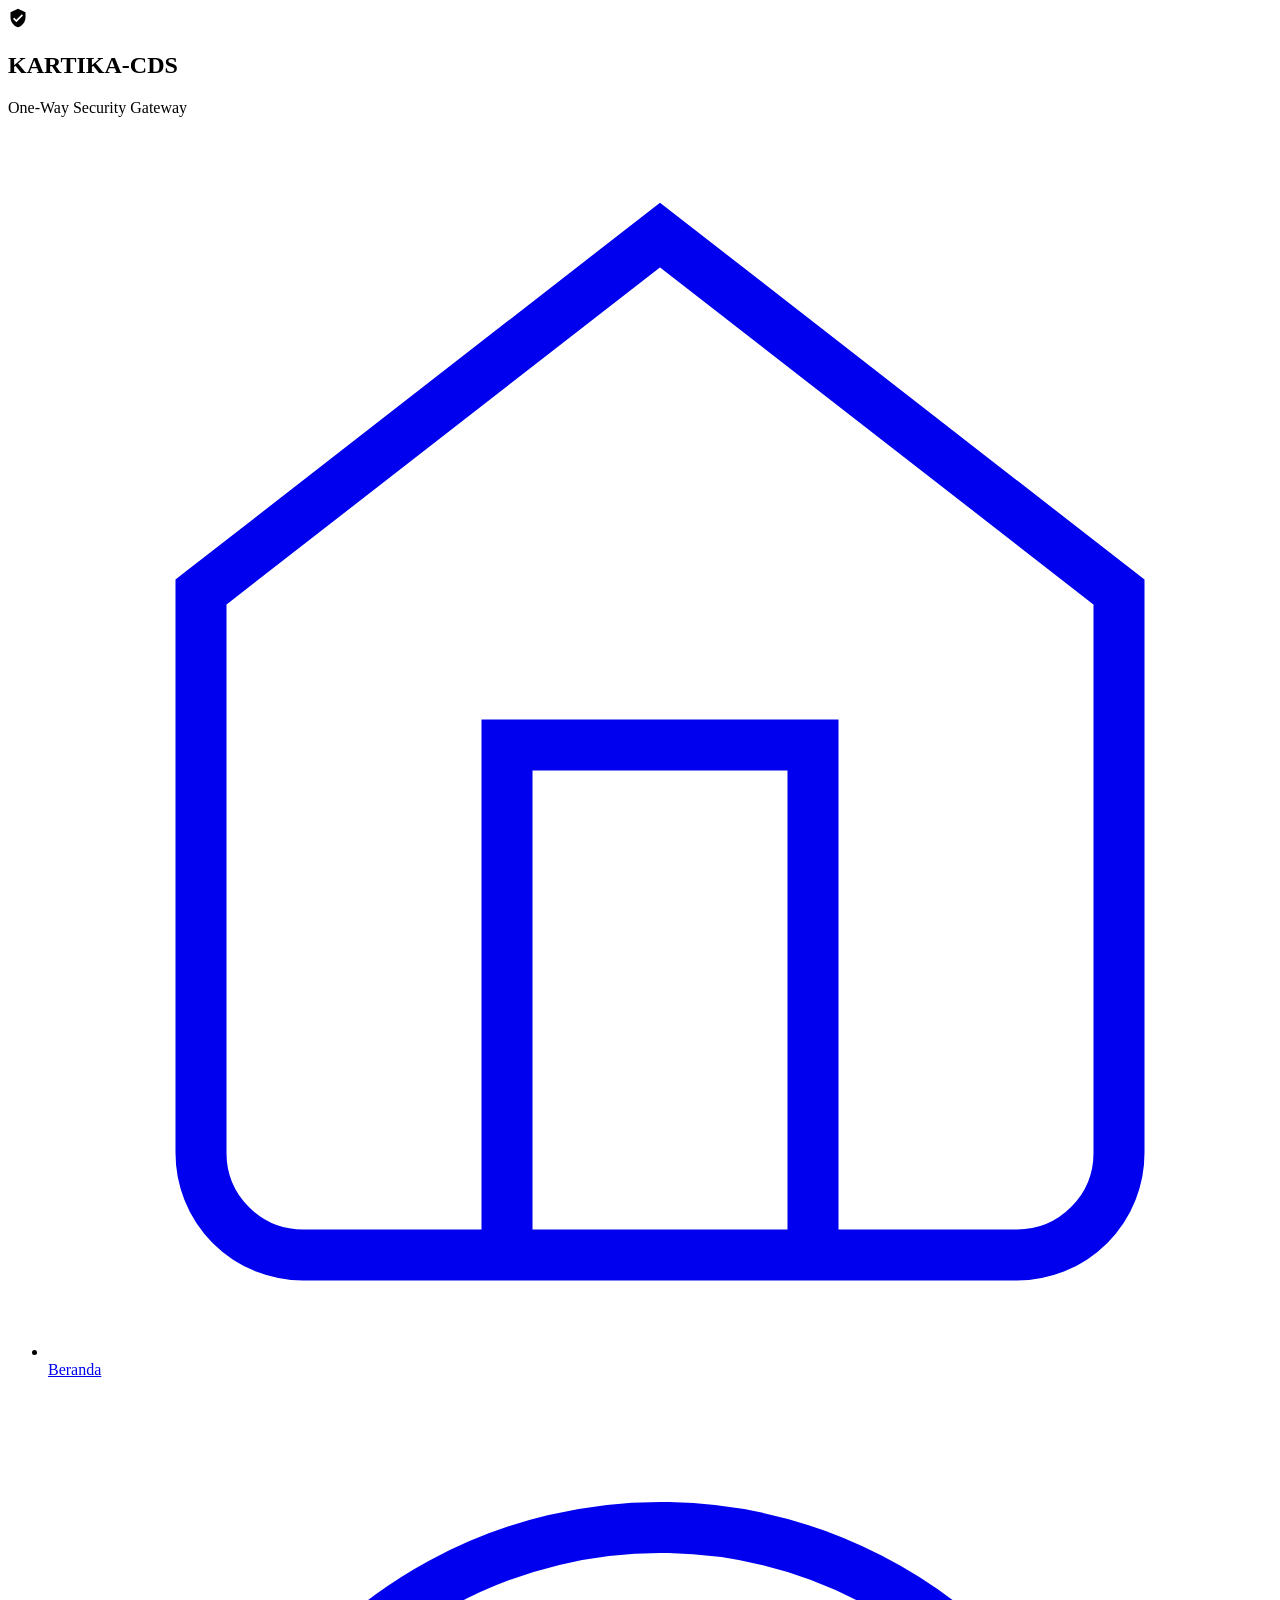
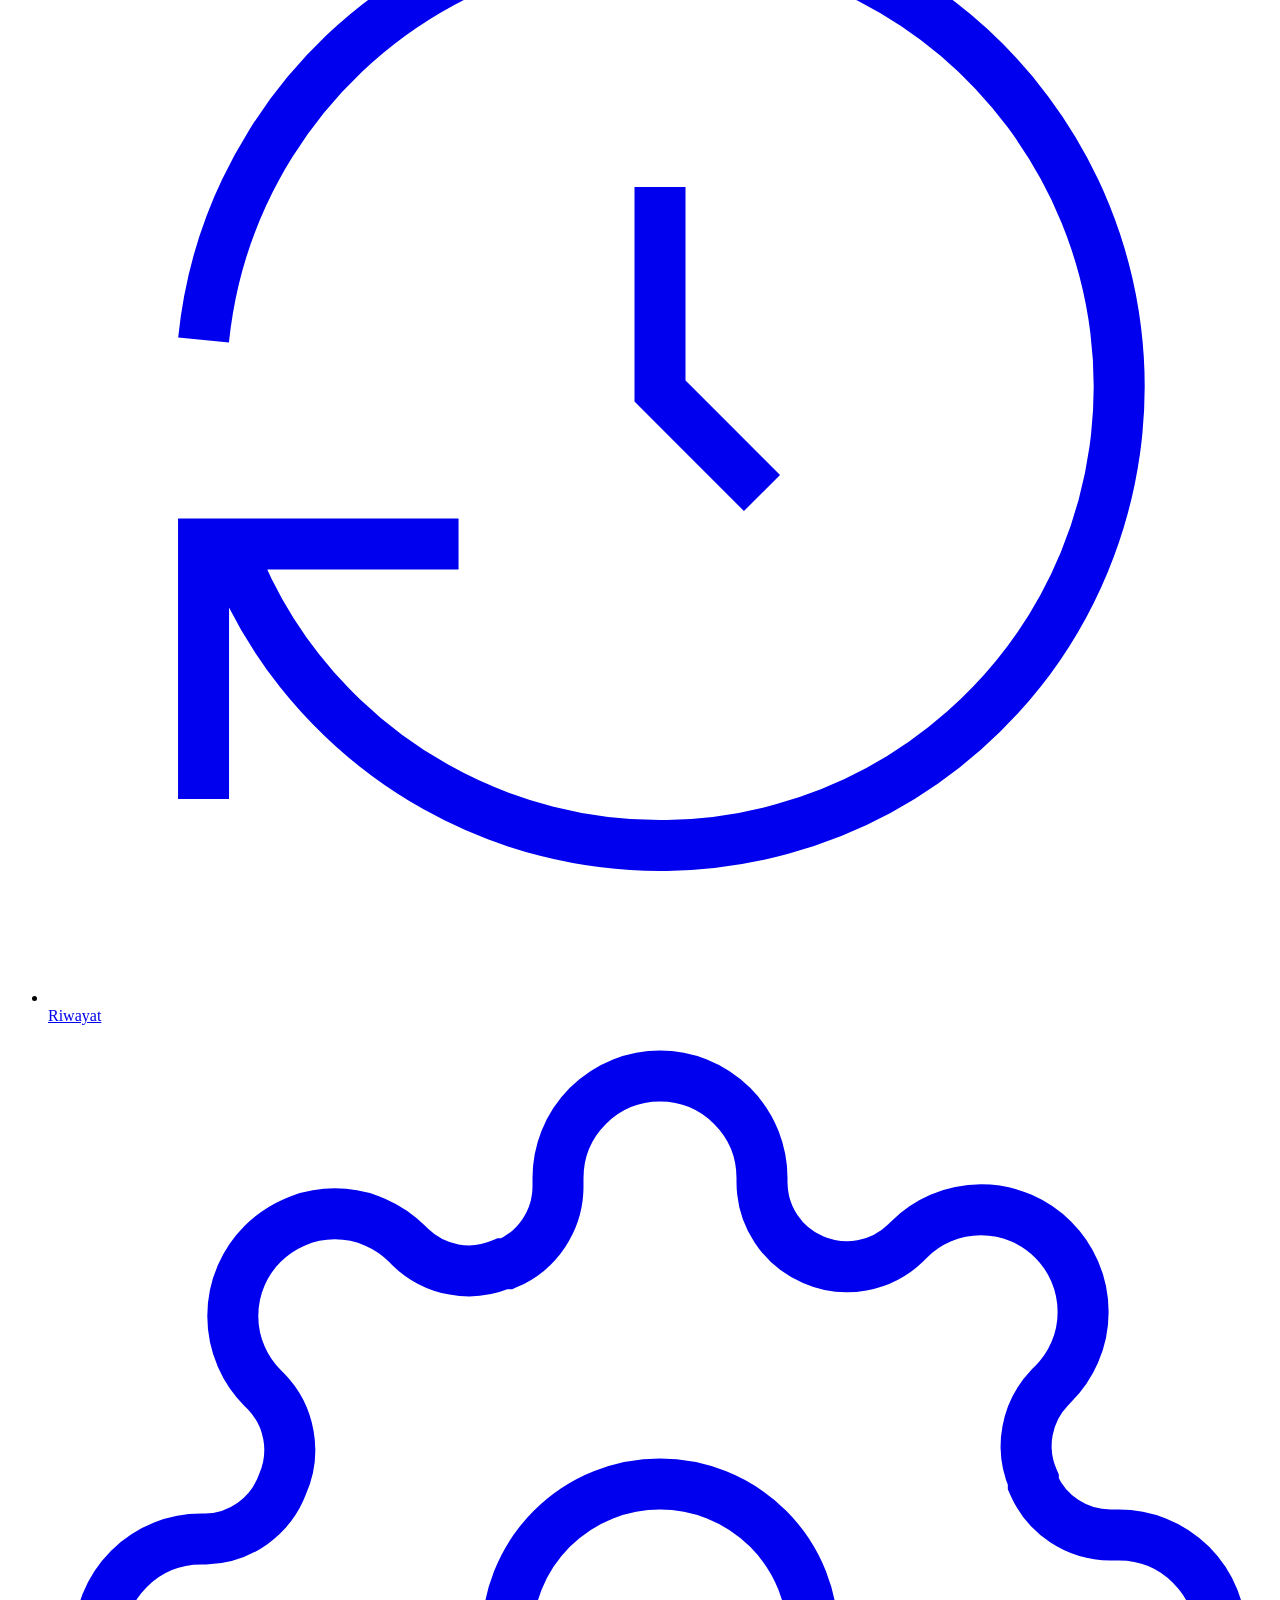
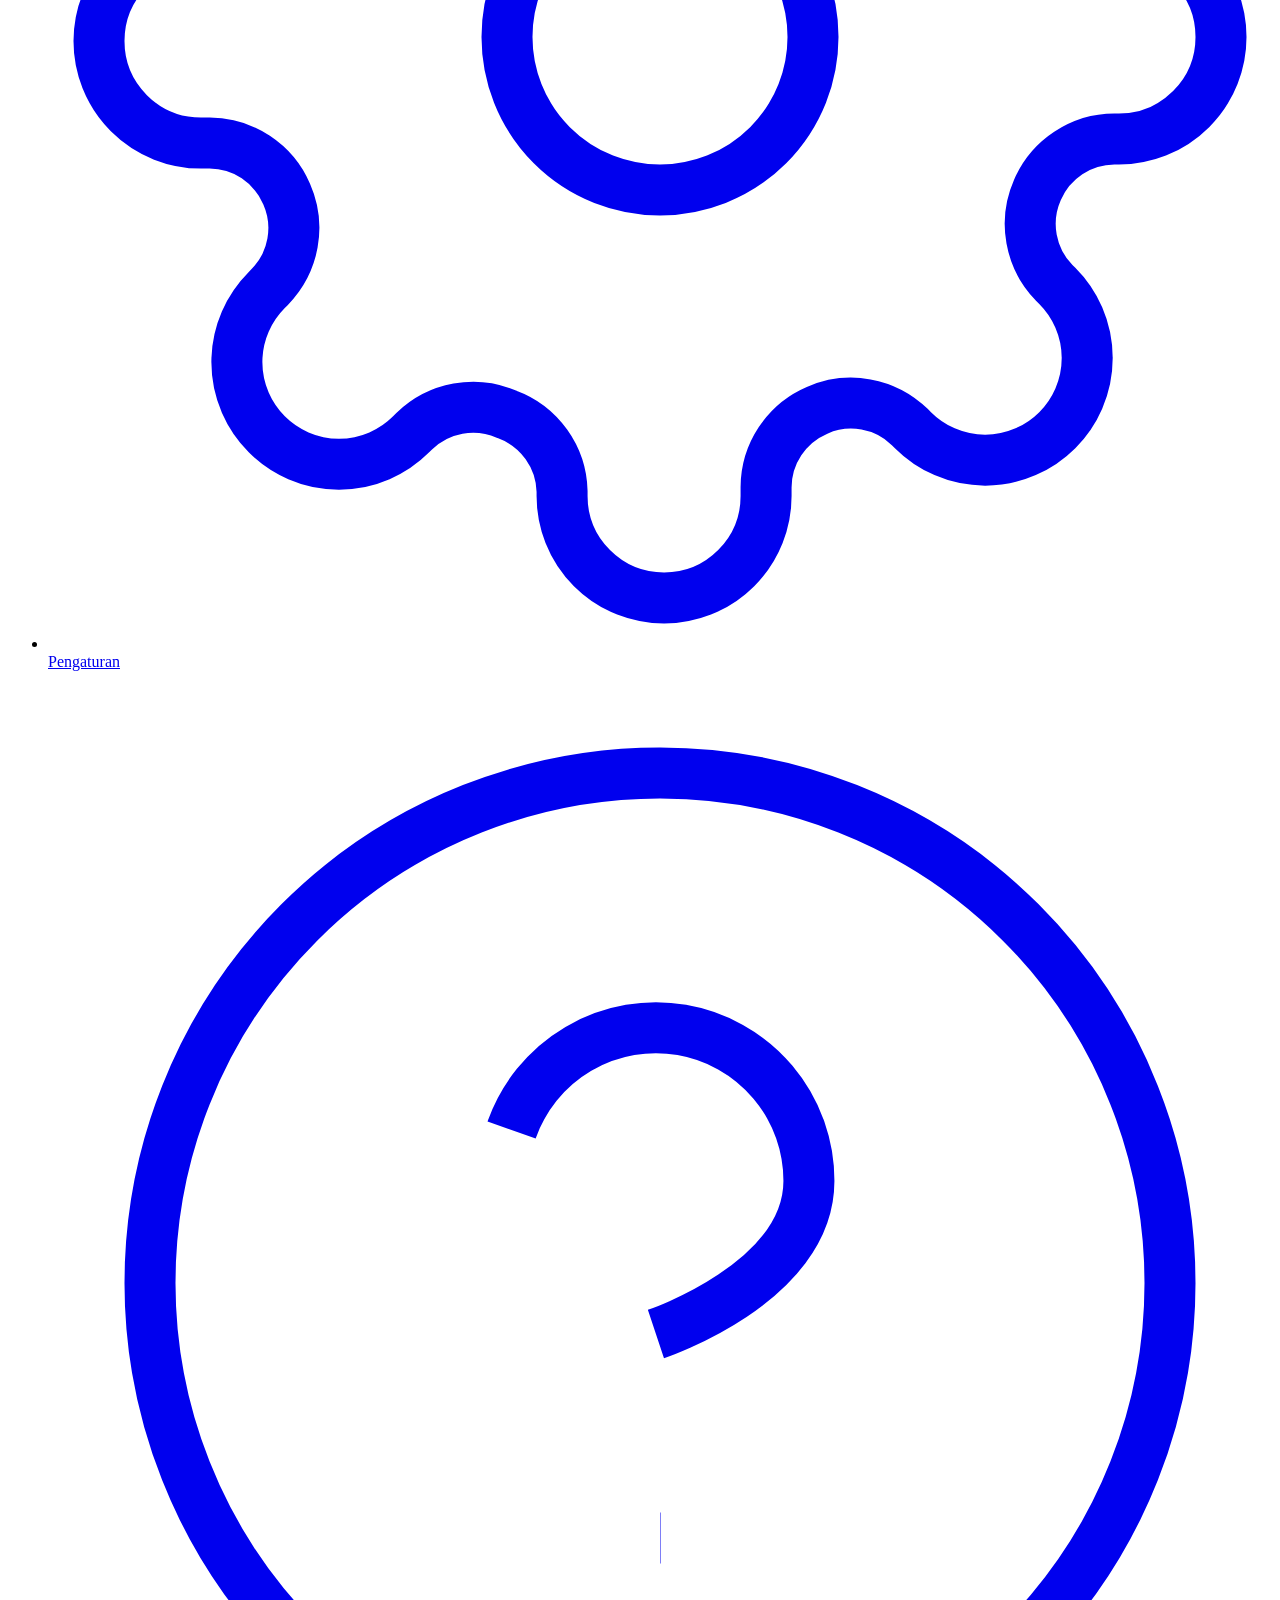
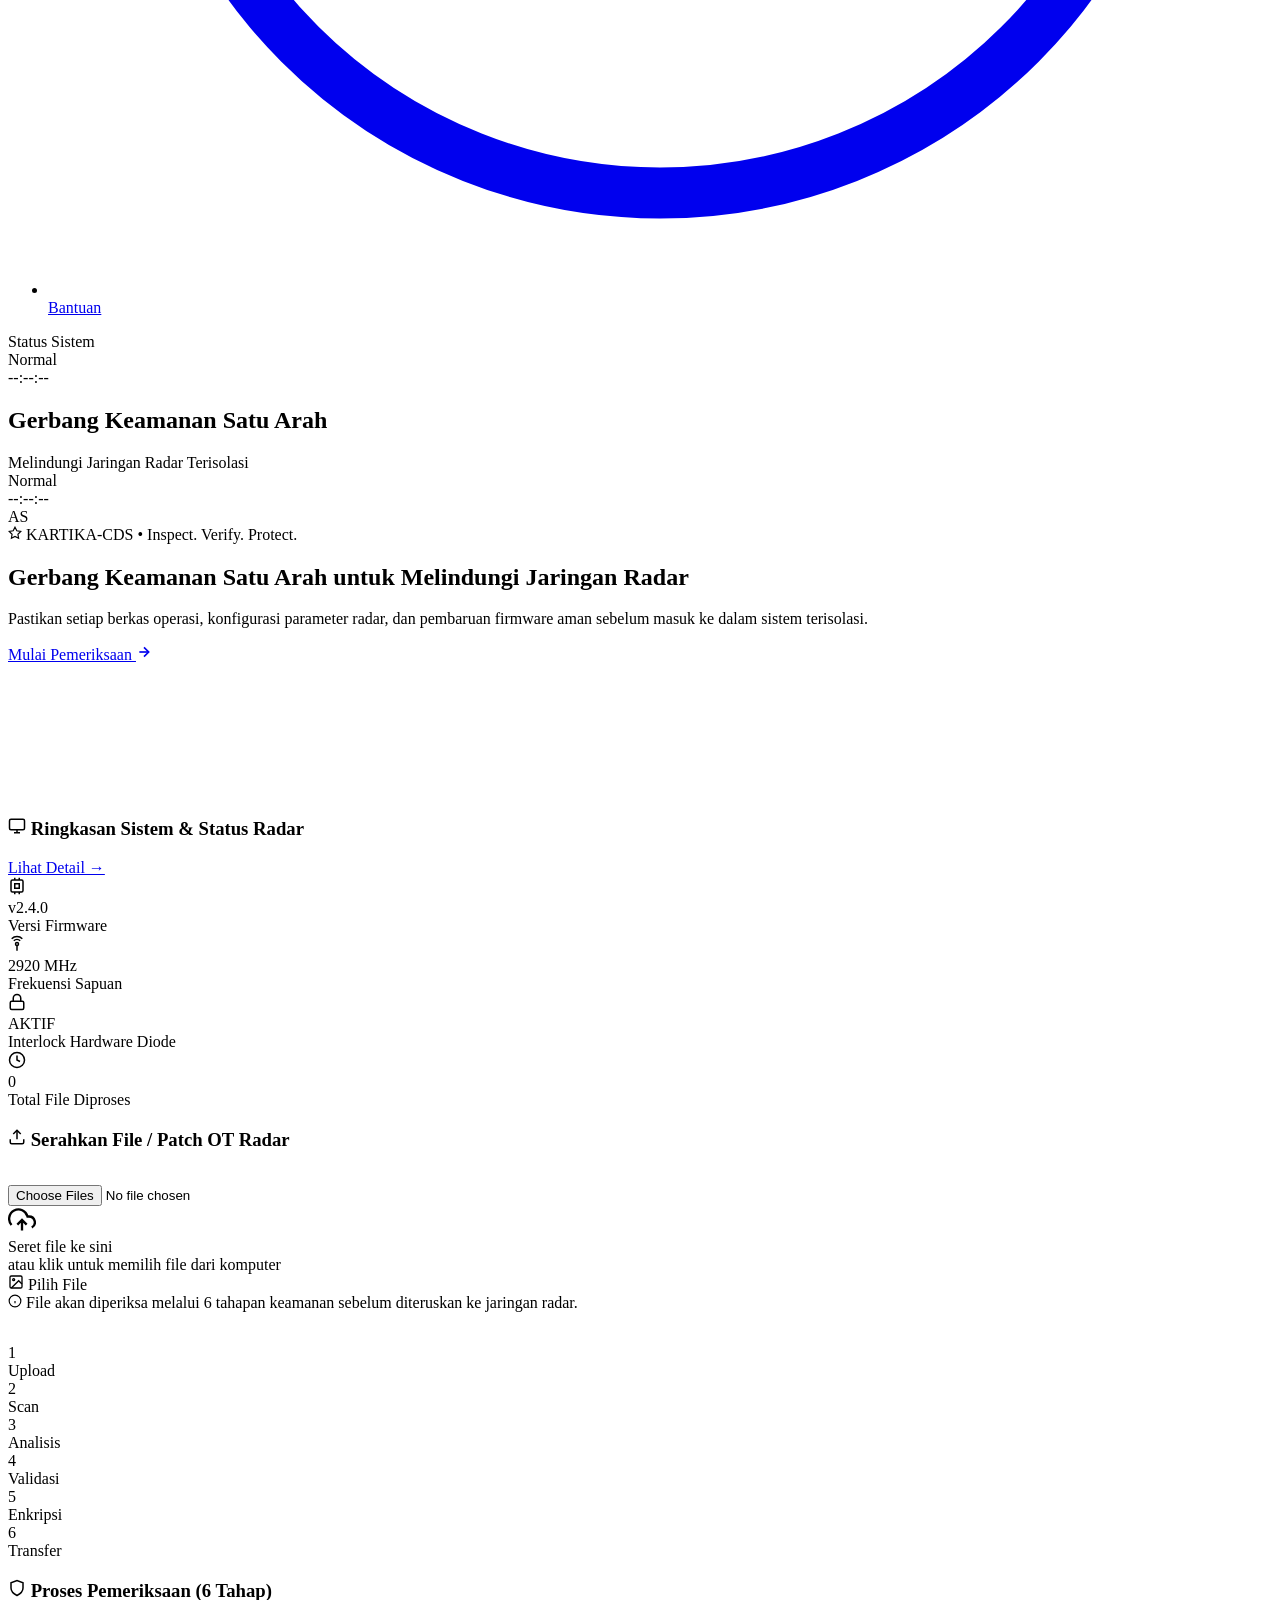
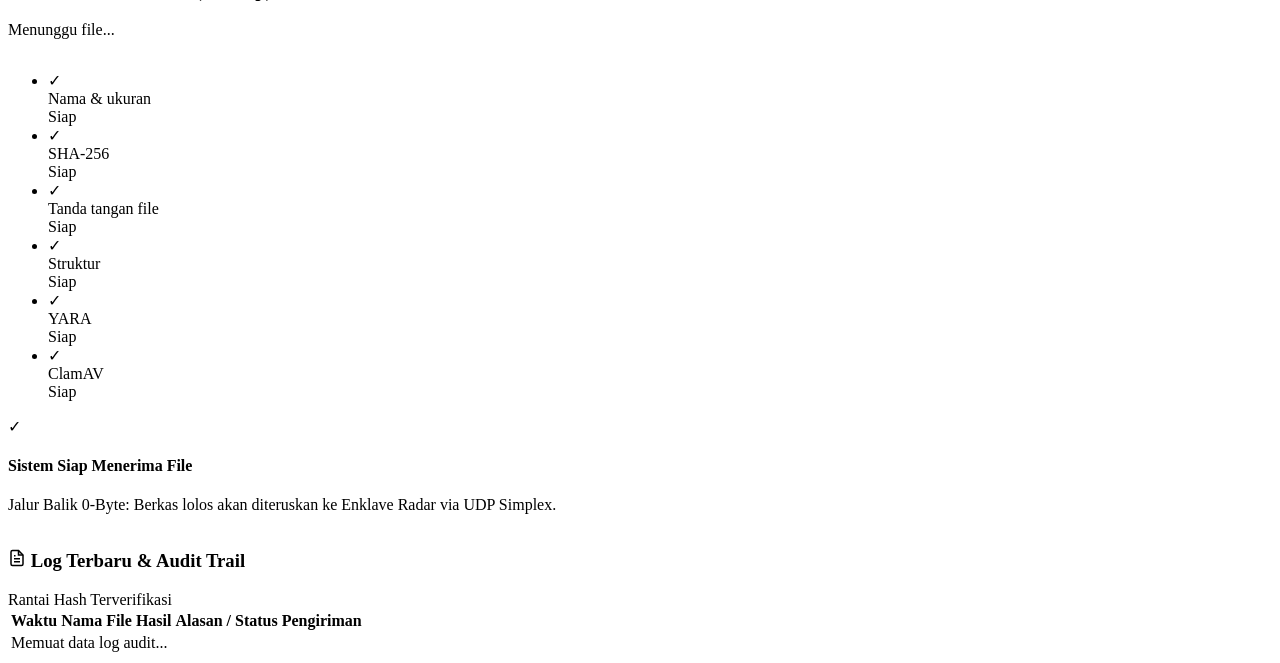
==== diode-gateway/low_side/web/index.html @ fe8b3dfd "feat: implement KARTIKA-CDS one-way security gateway with tactical emerald military UI" ====
<!doctype html>
<html lang="id" data-side="low">
<head>
  <meta charset="utf-8">
  <meta name="viewport" content="width=device-width, initial-scale=1">
  <title>KARTIKA-CDS: Pos Pemeriksaan (Low-Side Security Gateway)</title>
  <link rel="stylesheet" href="/static/diode.css">
</head>
<body>
<div class="app-container">
  <!-- Sidebar Navigation -->
  <aside class="sidebar">
    <div class="brand-badge">
      <div class="brand-logo-shield">
        <svg viewBox="0 0 24 24" width="20" height="20" fill="currentColor">
          <path d="M12 1L3 5v6c0 5.55 3.84 10.74 9 12 5.16-1.26 9-6.45 9-12V5l-9-4zm-2 16l-4-4 1.41-1.41L10 14.17l6.59-6.59L18 9l-8 8z"/>
        </svg>
      </div>
      <div class="brand-title">
        <h1>KARTIKA-CDS</h1>
        <span>One-Way Security Gateway</span>
      </div>
    </div>

    <ul class="nav-menu">
      <li class="nav-item active">
        <a href="#beranda" id="nav-beranda">
          <svg viewBox="0 0 24 24" fill="none" stroke="currentColor">
            <path d="M3 9l9-7 9 7v11a2 2 0 0 1-2 2H5a2 2 0 0 1-2-2z"/>
            <polyline points="9 22 9 12 15 12 15 22"/>
          </svg>
          Beranda
        </a>
      </li>
      <li class="nav-item">
        <a href="#riwayat" id="nav-riwayat">
          <svg viewBox="0 0 24 24" fill="none" stroke="currentColor">
            <polyline points="12 8 12 12 14 14"/>
            <path d="M3.05 11a9 9 0 1 1 .5 4m-.5 5v-5h5"/>
          </svg>
          Riwayat
        </a>
      </li>
      <li class="nav-item">
        <a href="#pengaturan" id="nav-pengaturan">
          <svg viewBox="0 0 24 24" fill="none" stroke="currentColor">
            <circle cx="12" cy="12" r="3"/>
            <path d="M19.4 15a1.65 1.65 0 0 0 .33 1.82l.06.06a2 2 0 0 1 0 2.83 2 2 0 0 1-2.83 0l-.06-.06a1.65 1.65 0 0 0-1.82-.33 1.65 1.65 0 0 0-1 1.51V21a2 2 0 0 1-2 2 2 2 0 0 1-2-2v-.09A1.65 1.65 0 0 0 9 19.4a1.65 1.65 0 0 0-1.82.33l-.06.06a2 2 0 0 1-2.83 0 2 2 0 0 1 0-2.83l.06-.06a1.65 1.65 0 0 0 .33-1.82 1.65 1.65 0 0 0-1.51-1H3a2 2 0 0 1-2-2 2 2 0 0 1 2-2h.09A1.65 1.65 0 0 0 4.6 9a1.65 1.65 0 0 0-.33-1.82l-.06-.06a2 2 0 0 1 0-2.83 2 2 0 0 1 2.83 0l.06.06a1.65 1.65 0 0 0 1.82.33H9a1.65 1.65 0 0 0 1-1.51V3a2 2 0 0 1 2-2 2 2 0 0 1 2 2v.09a1.65 1.65 0 0 0 1 1.51 1.65 1.65 0 0 0 1.82-.33l.06-.06a2 2 0 0 1 2.83 0 2 2 0 0 1 0 2.83l-.06.06a1.65 1.65 0 0 0-.33 1.82V9a1.65 1.65 0 0 0 1.51 1H21a2 2 0 0 1 2 2 2 2 0 0 1-2 2h-.09a1.65 1.65 0 0 0-1.51 1z"/>
          </svg>
          Pengaturan
        </a>
      </li>
      <li class="nav-item">
        <a href="#bantuan" id="nav-bantuan">
          <svg viewBox="0 0 24 24" fill="none" stroke="currentColor">
            <circle cx="12" cy="12" r="10"/>
            <path d="M9.09 9a3 3 0 0 1 5.83 1c0 2-3 3-3 3"/>
            <line x1="12" y1="17" x2="12.01" y2="17"/>
          </svg>
          Bantuan
        </a>
      </li>
    </ul>

    <div class="sidebar-status-box">
      <div class="status-beacon"></div>
      <div class="status-info-side">
        <div class="title">Status Sistem</div>
        <div class="val" id="sb-status">Normal</div>
        <div class="time" id="sb-time">--:--:--</div>
      </div>
    </div>
  </aside>

  <!-- Main Content Wrapper -->
  <main class="main-wrapper">
    <!-- Top Navigation Bar -->
    <header class="topbar">
      <div class="topbar-left">
        <div class="topbar-title-text">
          <h2>Gerbang Keamanan Satu Arah</h2>
          <span class="topbar-subtitle">Melindungi Jaringan Radar Terisolasi</span>
        </div>
      </div>

      <div class="topbar-right">
        <div class="pill-badge normal" id="top-status-badge">
          <span class="status-beacon"></span>
          <span id="top-status-text">Normal</span>
        </div>
        <div class="pill-badge clock" id="top-clock">--:--:--</div>
        <div class="user-avatar" title="Operator Kartika">AS</div>
      </div>
    </header>

    <!-- Page Content -->
    <div class="content-body">
      <!-- Hero Banner & Radar Visual -->
      <section class="hero-radar-card">
        <div class="hero-left-content">
          <div class="hero-tag">
            <svg width="14" height="14" viewBox="0 0 24 24" fill="none" stroke="currentColor" stroke-width="2">
              <polygon points="12 2 15.09 8.26 22 9.27 17 14.14 18.18 21.02 12 17.77 5.82 21.02 7 14.14 2 9.27 8.91 8.26 12 2"/>
            </svg>
            KARTIKA-CDS • Inspect. Verify. Protect.
          </div>
          <h1 class="hero-title">Gerbang Keamanan Satu Arah untuk Melindungi Jaringan Radar</h1>
          <p class="hero-desc">Pastikan setiap berkas operasi, konfigurasi parameter radar, dan pembaruan firmware aman sebelum masuk ke dalam sistem terisolasi.</p>
          <a href="#dropzone" class="btn-action-primary" id="btn-start-check">
            Mulai Pemeriksaan
            <svg width="16" height="16" viewBox="0 0 24 24" fill="none" stroke="currentColor" stroke-width="2.5">
              <line x1="5" y1="12" x2="19" y2="12"></line>
              <polyline points="12 5 19 12 12 19"></polyline>
            </svg>
          </a>
        </div>

        <div class="radar-graphic-frame">
          <div class="radar-scope">
            <div class="radar-crosshair-h"></div>
            <div class="radar-crosshair-v"></div>
            <div class="radar-sweep-beam"></div>
          </div>
          <!-- Dish SVG Siluet -->
          <svg class="radar-dish-svg" width="130" height="130" viewBox="0 0 24 24" fill="none" stroke="var(--accent-emerald)" stroke-width="1.2">
            <path d="M12 2a10 10 0 0 0-10 10c0 4.42 2.87 8.17 6.84 9.5.5.08.66-.23.66-.5v-1.69c-2.77.6-3.36-1.34-3.36-1.34-.46-1.16-1.11-1.47-1.11-1.47-.91-.62.07-.6.07-.6 1 .07 1.53 1.03 1.53 1.03.87 1.52 2.34 1.07 2.91.83.1-.65.35-1.09.63-1.34-2.22-.25-4.55-1.11-4.55-4.92 0-1.11.38-2 1.03-2.71-.1-.25-.45-1.29.1-2.64 0 0 .84-.27 2.75 1.02.79-.22 1.65-.33 2.5-.33.85 0 1.71.11 2.5.33 1.91-1.29 2.75-1.02 2.75-1.02.55 1.35.2 2.39.1 2.64.65.71 1.03 1.6 1.03 2.71 0 3.82-2.34 4.66-4.57 4.91.36.31.69.92.69 1.85V21c0 .27.16.59.67.5C19.14 20.16 22 16.42 22 12A10 10 0 0 0 12 2z"/>
          </svg>
        </div>
      </section>

      <!-- System Telemetry & Metrics Row -->
      <section>
        <div class="section-bar">
          <h3>
            <svg width="18" height="18" viewBox="0 0 24 24" fill="none" stroke="currentColor" stroke-width="2">
              <rect x="2" y="3" width="20" height="14" rx="2" ry="2"/>
              <line x1="8" y1="21" x2="16" y2="21"/>
              <line x1="12" y1="17" x2="12" y2="21"/>
            </svg>
            Ringkasan Sistem & Status Radar
          </h3>
          <a class="link-action" href="#riwayat">Lihat Detail &rarr;</a>
        </div>

        <div class="stats-cards-row">
          <div class="stat-metric-card">
            <div class="stat-metric-icon">
              <svg width="18" height="18" viewBox="0 0 24 24" fill="none" stroke="currentColor" stroke-width="2">
                <rect x="4" y="4" width="16" height="16" rx="2"/>
                <rect x="9" y="9" width="6" height="6"/>
                <line x1="9" y1="1" x2="9" y2="4"/>
                <line x1="15" y1="1" x2="15" y2="4"/>
                <line x1="9" y1="20" x2="9" y2="23"/>
                <line x1="15" y1="20" x2="15" y2="23"/>
              </svg>
            </div>
            <div class="stat-metric-val" id="metric-fw">v2.4.0</div>
            <div class="stat-metric-label">Versi Firmware</div>
          </div>

          <div class="stat-metric-card">
            <div class="stat-metric-icon">
              <svg width="18" height="18" viewBox="0 0 24 24" fill="none" stroke="currentColor" stroke-width="2">
                <path d="M4.93 4.93a10 10 0 0 1 14.14 0"/>
                <path d="M7.76 7.76a6 6 0 0 1 8.48 0"/>
                <circle cx="12" cy="12" r="2"/>
                <path d="M12 14v7"/>
              </svg>
            </div>
            <div class="stat-metric-val" id="metric-freq">2920 MHz</div>
            <div class="stat-metric-label">Frekuensi Sapuan</div>
          </div>

          <div class="stat-metric-card">
            <div class="stat-metric-icon">
              <svg width="18" height="18" viewBox="0 0 24 24" fill="none" stroke="currentColor" stroke-width="2">
                <rect x="3" y="11" width="18" height="11" rx="2" ry="2"/>
                <path d="M7 11V7a5 5 0 0 1 10 0v4"/>
              </svg>
            </div>
            <div class="stat-metric-val" id="metric-lock" style="color:var(--accent-emerald);">AKTIF</div>
            <div class="stat-metric-label">Interlock Hardware Diode</div>
          </div>

          <div class="stat-metric-card">
            <div class="stat-metric-icon">
              <svg width="18" height="18" viewBox="0 0 24 24" fill="none" stroke="currentColor" stroke-width="2">
                <circle cx="12" cy="12" r="10"/>
                <polyline points="12 6 12 12 16 14"/>
              </svg>
            </div>
            <div class="stat-metric-val" id="metric-processed">0</div>
            <div class="stat-metric-label">Total File Diproses</div>
          </div>
        </div>
      </section>

      <!-- Dashboard Interactive Grid: Dropzone & Inspection Stages -->
      <section class="dashboard-grid" id="dropzone">
        <!-- Left: Upload & Transfer Flow -->
        <div style="display:flex; flex-direction:column; gap:16px;">
          <div class="section-bar">
            <h3>
              <svg width="18" height="18" viewBox="0 0 24 24" fill="none" stroke="currentColor" stroke-width="2">
                <path d="M21 15v4a2 2 0 0 1-2 2H5a2 2 0 0 1-2-2v-4"/>
                <polyline points="17 8 12 3 7 8"/>
                <line x1="12" y1="3" x2="12" y2="15"/>
              </svg>
              Serahkan File / Patch OT Radar
            </h3>
          </div>

          <label class="dropzone-container" id="drop">
            <input type="file" id="file" multiple>
            <div class="dropzone-icon-box">
              <svg width="28" height="28" viewBox="0 0 24 24" fill="none" stroke="currentColor" stroke-width="2">
                <path d="M16 16l-4-4-4 4M12 12v9M20.39 18.39A5 5 0 0 0 18 9h-1.26A8 8 0 1 0 3 16.3"/>
              </svg>
            </div>
            <div class="dropzone-title">Seret file ke sini</div>
            <div class="dropzone-sub">atau klik untuk memilih file dari komputer</div>
            <div class="btn-file-select">
              <svg width="16" height="16" viewBox="0 0 24 24" fill="none" stroke="currentColor" stroke-width="2">
                <rect x="3" y="3" width="18" height="18" rx="2" ry="2"/>
                <circle cx="8.5" cy="8.5" r="1.5"/>
                <polyline points="21 15 16 10 5 21"/>
              </svg>
              Pilih File
            </div>
            <div class="dropzone-notice">
              <svg width="14" height="14" viewBox="0 0 24 24" fill="none" stroke="currentColor" stroke-width="2">
                <circle cx="12" cy="12" r="10"/>
                <line x1="12" y1="16" x2="12" y2="12"/>
                <line x1="12" y1="8" x2="12.01" y2="8"/>
              </svg>
              File akan diperiksa melalui 6 tahapan keamanan sebelum diteruskan ke jaringan radar.
            </div>
          </label>
          <div id="err" class="err-msg"></div>

          <!-- Flow Stepper -->
          <div class="flow-stepper" id="flow-stepper">
            <div class="step-node active" id="step-upload">
              <div class="step-icon-circle">1</div>
              <div class="step-label">Upload</div>
            </div>
            <div class="step-arrow-divider"></div>

            <div class="step-node" id="step-scan">
              <div class="step-icon-circle">2</div>
              <div class="step-label">Scan</div>
            </div>
            <div class="step-arrow-divider"></div>

            <div class="step-node" id="step-analisis">
              <div class="step-icon-circle">3</div>
              <div class="step-label">Analisis</div>
            </div>
            <div class="step-arrow-divider"></div>

            <div class="step-node" id="step-validasi">
              <div class="step-icon-circle">4</div>
              <div class="step-label">Validasi</div>
            </div>
            <div class="step-arrow-divider"></div>

            <div class="step-node" id="step-enkripsi">
              <div class="step-icon-circle">5</div>
              <div class="step-label">Enkripsi</div>
            </div>
            <div class="step-arrow-divider"></div>

            <div class="step-node" id="step-transfer">
              <div class="step-icon-circle">6</div>
              <div class="step-label">Transfer</div>
            </div>
          </div>
        </div>

        <!-- Right: Real-Time 6-Stage Inspection Engine Checklist -->
        <div style="display:flex; flex-direction:column; gap:16px;">
          <div class="section-bar">
            <h3>
              <svg width="18" height="18" viewBox="0 0 24 24" fill="none" stroke="currentColor" stroke-width="2">
                <path d="M12 22s8-4 8-10V5l-8-3-8 3v7c0 6 8 10 8 10z"/>
              </svg>
              Proses Pemeriksaan (6 Tahap)
            </h3>
            <span class="pill-badge" id="inspection-filename">Menunggu file...</span>
          </div>

          <div class="inspection-box">
            <ul class="stage-list" id="inspection-stages-list">
              <li class="stage-item" id="stage-name-size">
                <div class="stage-label-group">
                  <div class="stage-bullet">&#10003;</div>
                  <div class="stage-title">Nama &amp; ukuran</div>
                </div>
                <div class="stage-status-text">Siap</div>
              </li>
              <li class="stage-item" id="stage-sha256">
                <div class="stage-label-group">
                  <div class="stage-bullet">&#10003;</div>
                  <div class="stage-title">SHA-256</div>
                </div>
                <div class="stage-status-text">Siap</div>
              </li>
              <li class="stage-item" id="stage-magic">
                <div class="stage-label-group">
                  <div class="stage-bullet">&#10003;</div>
                  <div class="stage-title">Tanda tangan file</div>
                </div>
                <div class="stage-status-text">Siap</div>
              </li>
              <li class="stage-item" id="stage-structure">
                <div class="stage-label-group">
                  <div class="stage-bullet">&#10003;</div>
                  <div class="stage-title">Struktur</div>
                </div>
                <div class="stage-status-text">Siap</div>
              </li>
              <li class="stage-item" id="stage-yara">
                <div class="stage-label-group">
                  <div class="stage-bullet">&#10003;</div>
                  <div class="stage-title">YARA</div>
                </div>
                <div class="stage-status-text">Siap</div>
              </li>
              <li class="stage-item" id="stage-clamav">
                <div class="stage-label-group">
                  <div class="stage-bullet">&#10003;</div>
                  <div class="stage-title">ClamAV</div>
                </div>
                <div class="stage-status-text">Siap</div>
              </li>
            </ul>

            <div class="verdict-banner" id="verdict-banner">
              <div class="verdict-icon">&#10003;</div>
              <div class="verdict-text">
                <h4 id="verdict-title">Sistem Siap Menerima File</h4>
                <p id="verdict-sub">Jalur Balik 0-Byte: Berkas lolos akan diteruskan ke Enklave Radar via UDP Simplex.</p>
              </div>
            </div>
          </div>
        </div>
      </section>

      <!-- Recent Log & Audit Records -->
      <section id="riwayat">
        <div class="section-bar">
          <h3>
            <svg width="18" height="18" viewBox="0 0 24 24" fill="none" stroke="currentColor" stroke-width="2">
              <path d="M14 2H6a2 2 0 0 0-2 2v16a2 2 0 0 0 2 2h12a2 2 0 0 0 2-2V8z"/>
              <polyline points="14 2 14 8 20 8"/>
              <line x1="16" y1="13" x2="8" y2="13"/>
              <line x1="16" y1="17" x2="8" y2="17"/>
              <polyline points="10 9 9 9 8 9"/>
            </svg>
            Log Terbaru &amp; Audit Trail
          </h3>
          <span class="pill-badge normal" id="chain-badge">Rantai Hash Terverifikasi</span>
        </div>

        <div class="table-panel-card">
          <div class="table-responsive">
            <table class="tactical-table">
              <thead>
                <tr>
                  <th>Waktu</th>
                  <th>Nama File</th>
                  <th>Hasil</th>
                  <th>Alasan / Status Pengiriman</th>
                </tr>
              </thead>
              <tbody id="log-table-body">
                <tr>
                  <td colspan="4" class="empty-state">Memuat data log audit...</td>
                </tr>
              </tbody>
            </table>
          </div>
        </div>
      </section>
    </div>
  </main>
</div>

<script src="/app.js"></script>
</body>
</html>
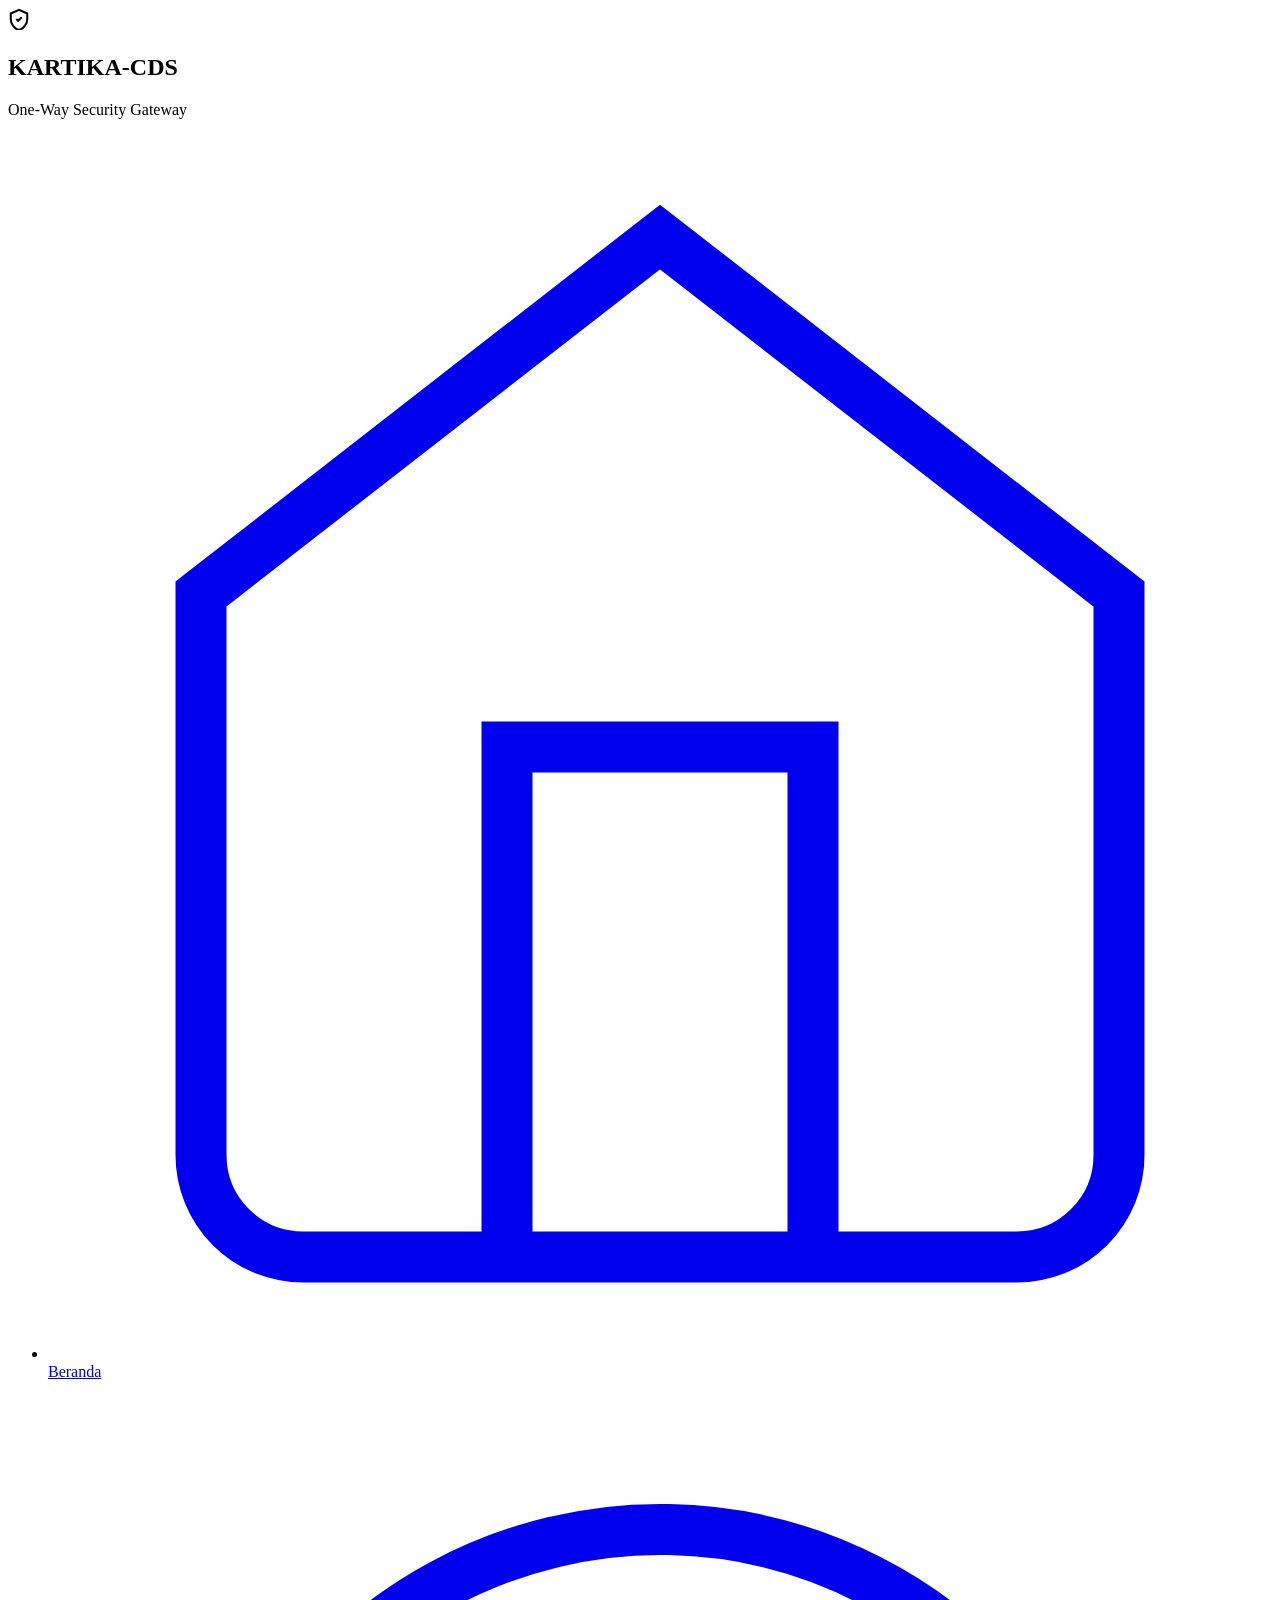
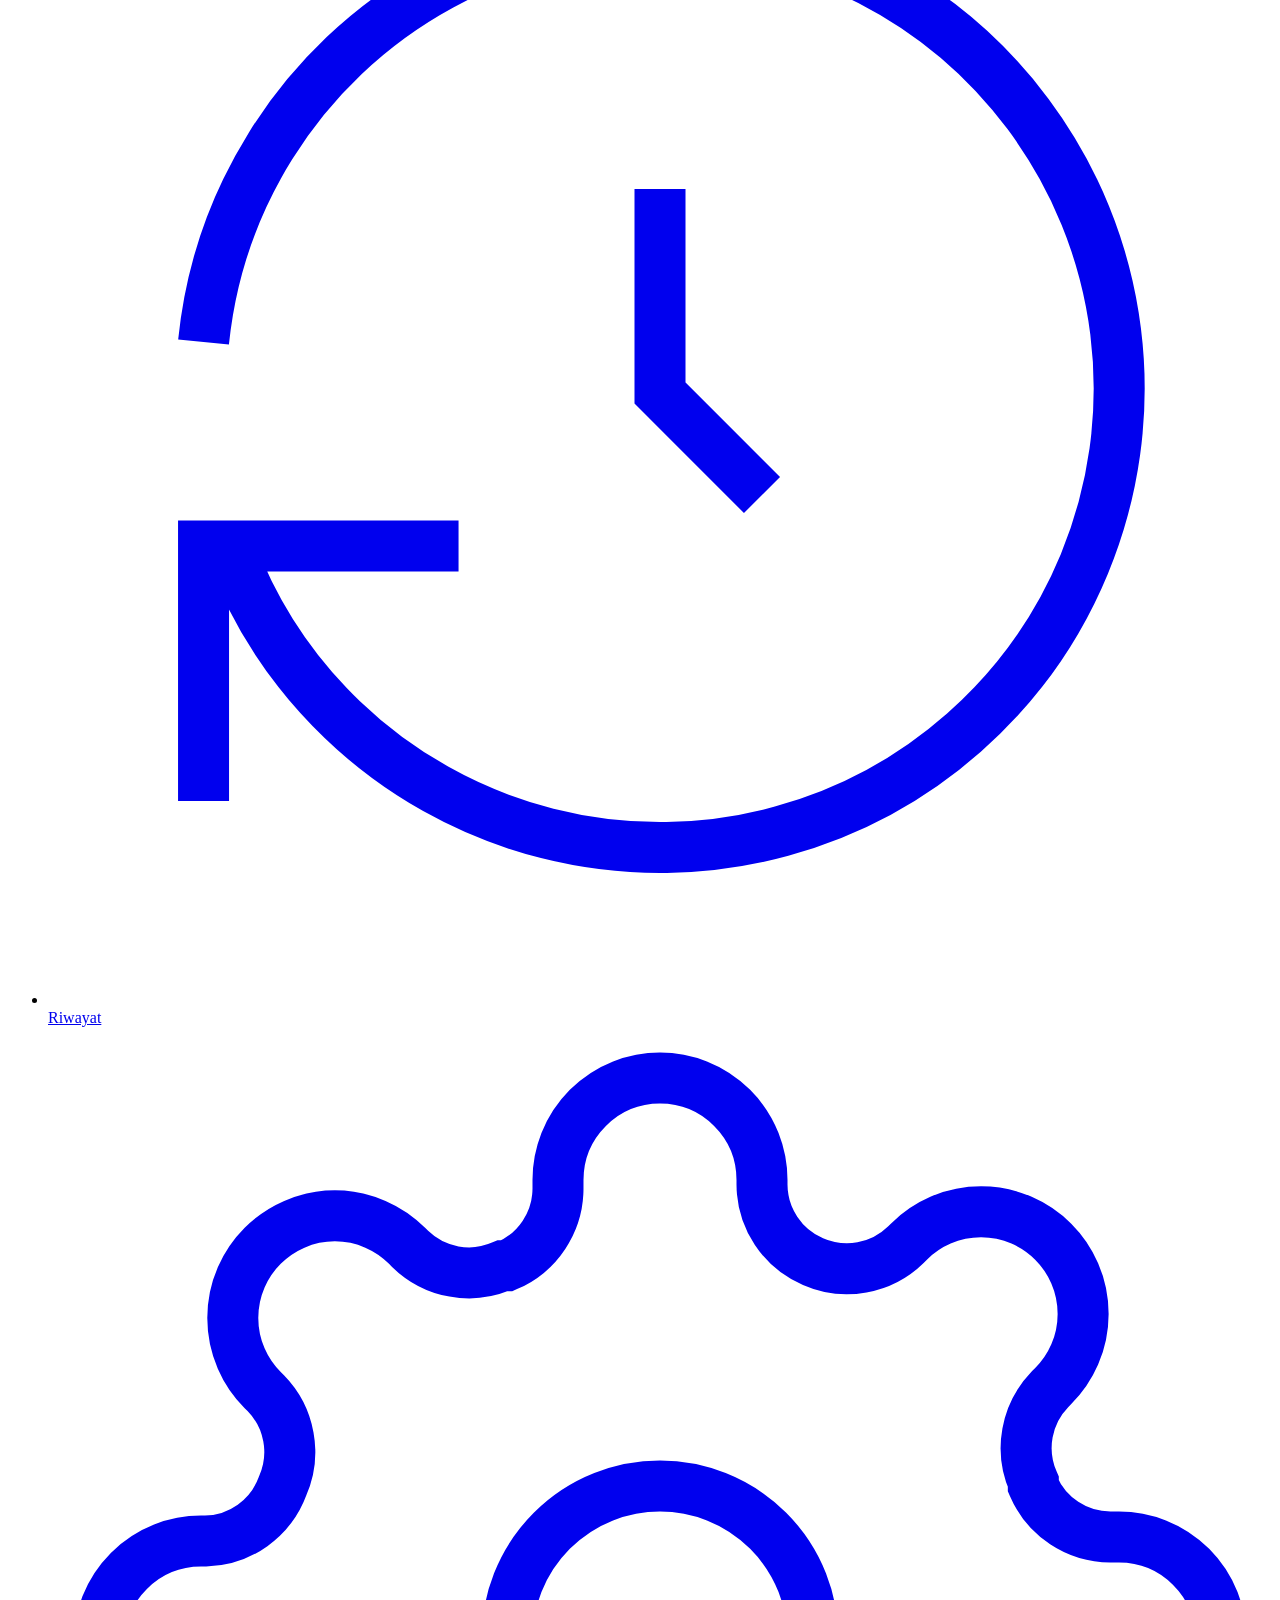
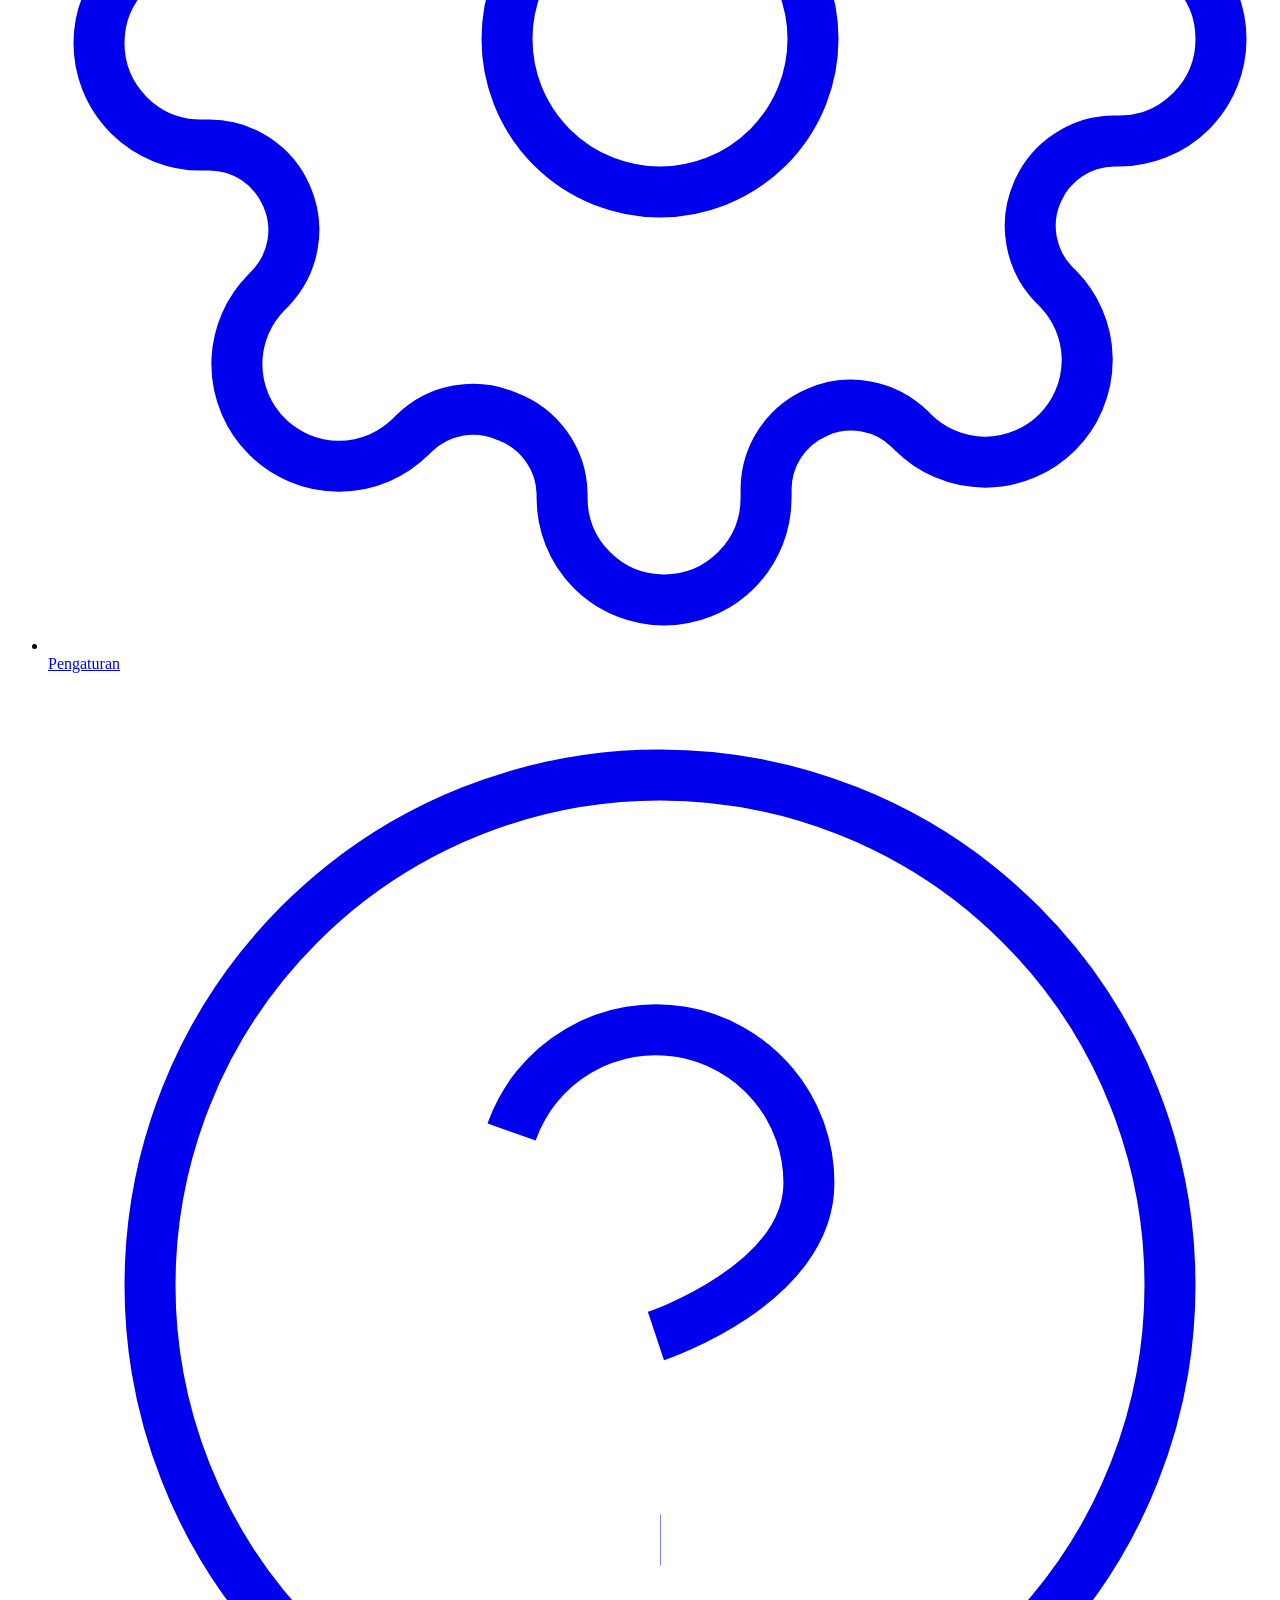
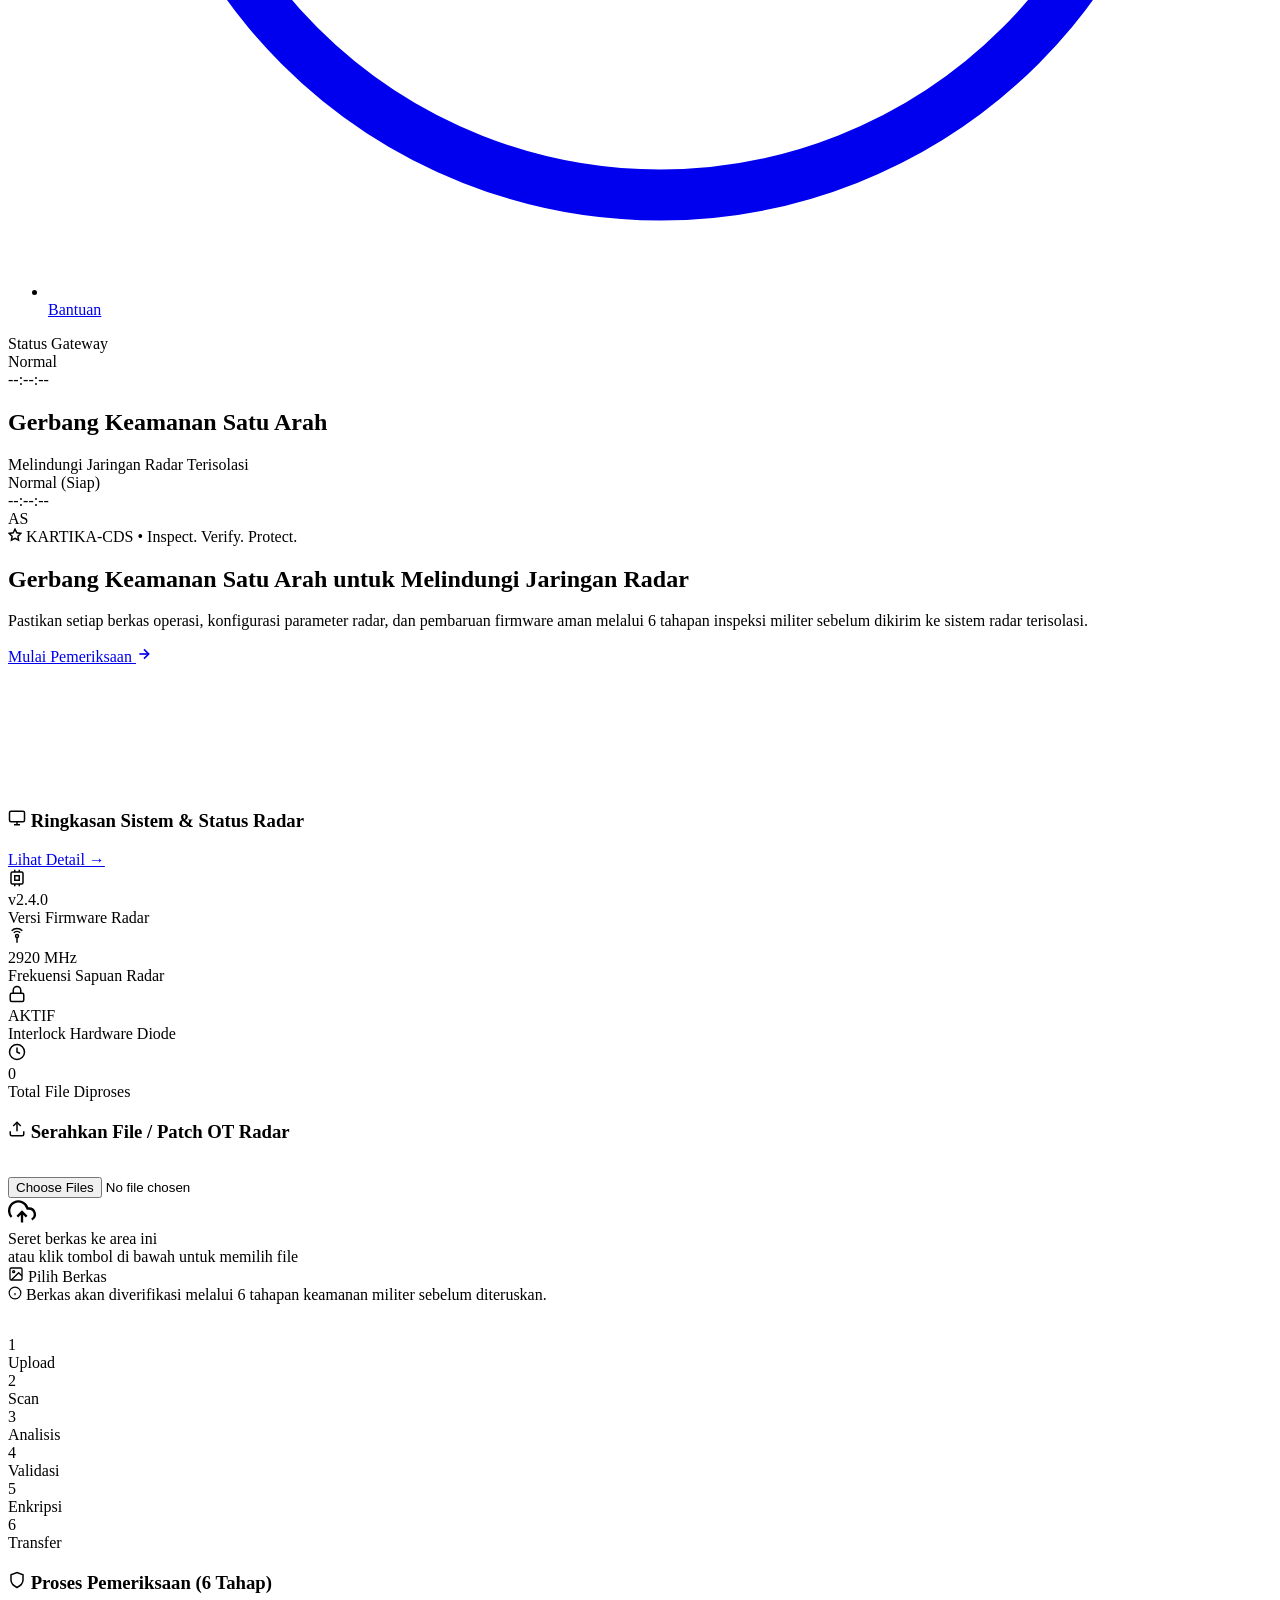
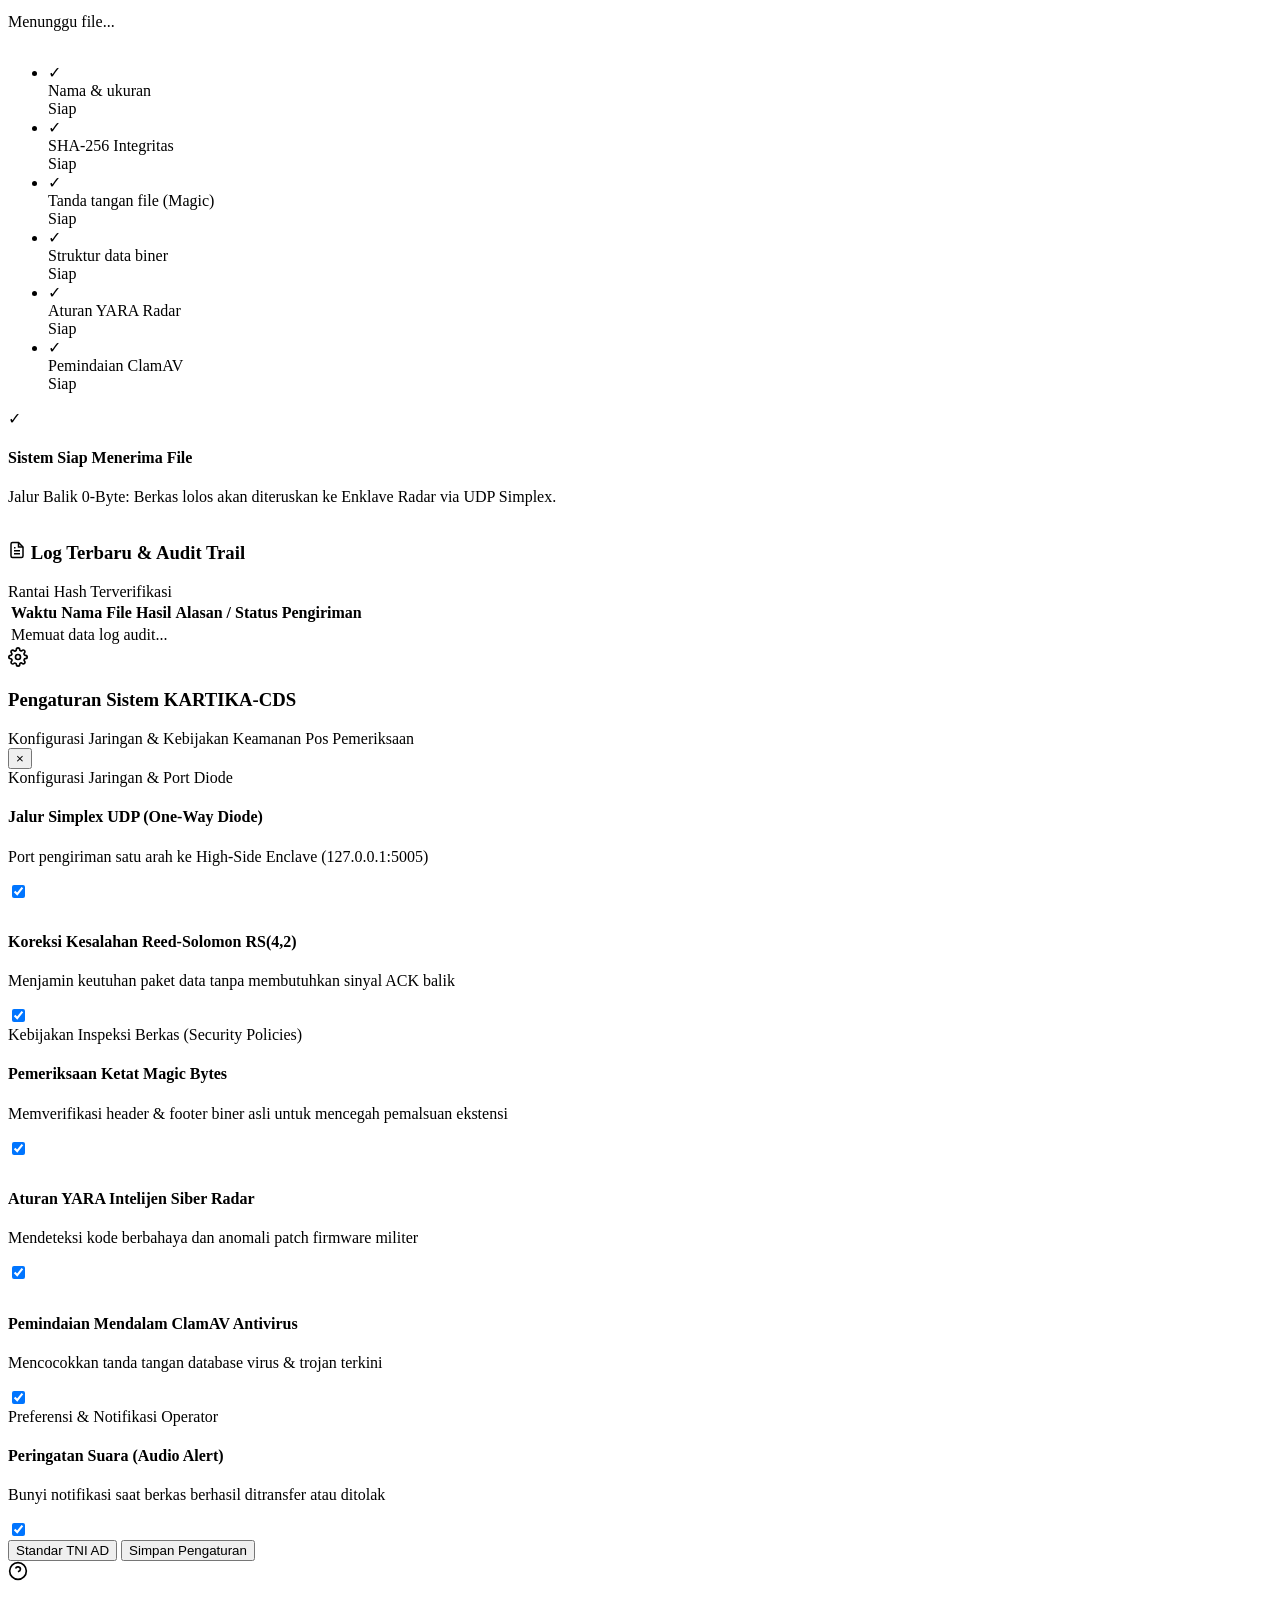
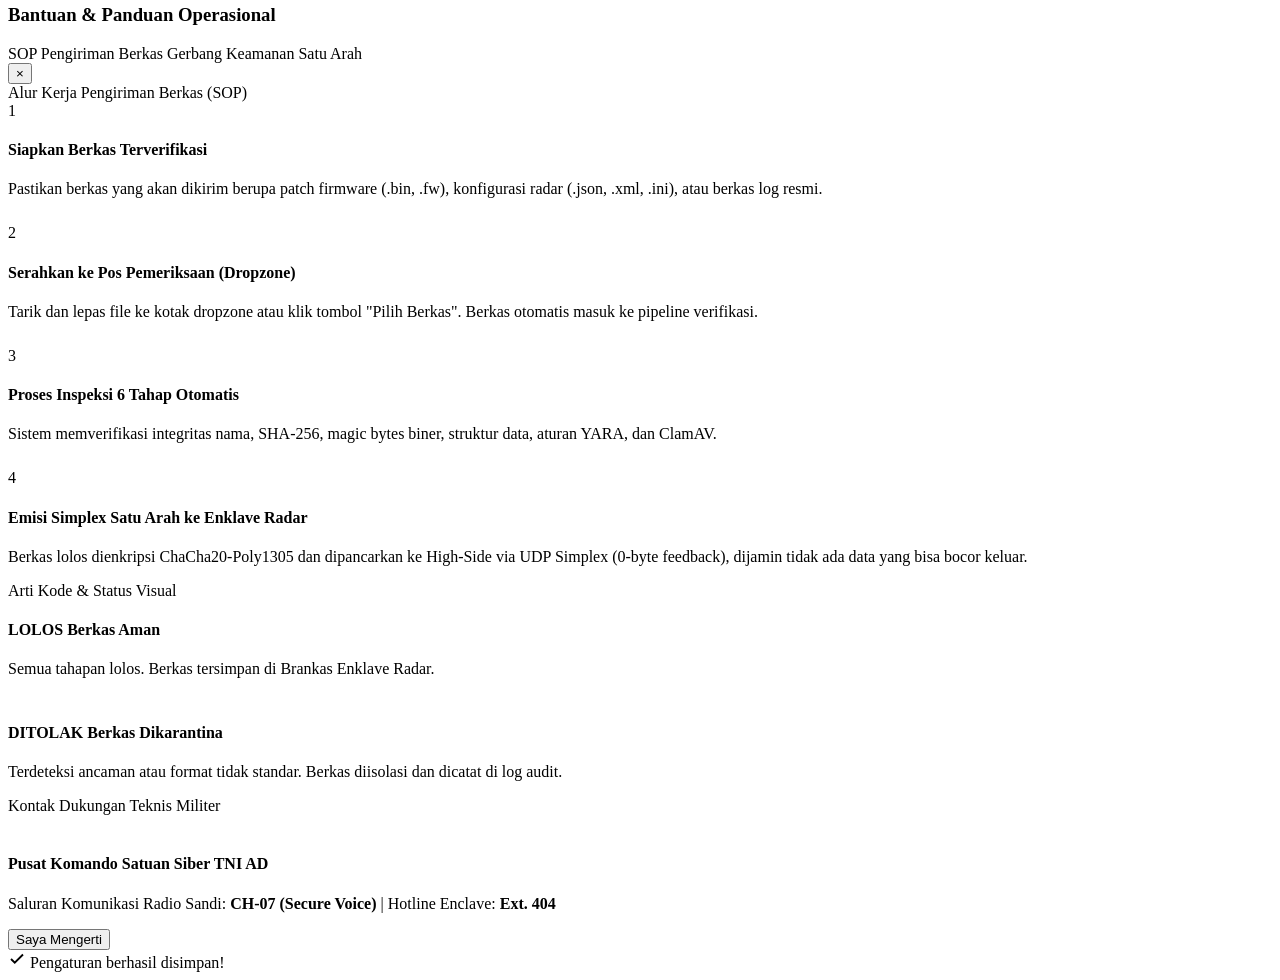
==== commit 2c65878a: "feat: revisi UI taktis lengkap - tambah modal Pengaturan & Panduan Operator, perbaiki kompatibilitas" ====
--- a/diode-gateway/low_side/web/index.html
+++ b/diode-gateway/low_side/web/index.html
@@ -12,8 +12,9 @@
   <aside class="sidebar">
     <div class="brand-badge">
       <div class="brand-logo-shield">
-        <svg viewBox="0 0 24 24" width="20" height="20" fill="currentColor">
-          <path d="M12 1L3 5v6c0 5.55 3.84 10.74 9 12 5.16-1.26 9-6.45 9-12V5l-9-4zm-2 16l-4-4 1.41-1.41L10 14.17l6.59-6.59L18 9l-8 8z"/>
+        <svg viewBox="0 0 24 24" width="22" height="22" fill="none" stroke="currentColor" stroke-width="2.2">
+          <path d="M12 2L3 6v6c0 5.55 3.84 10.74 9 12 5.16-1.26 9-6.45 9-12V6l-9-4z"/>
+          <polyline points="9 12 11 14 15 10"/>
         </svg>
       </div>
       <div class="brand-title">
@@ -42,7 +43,7 @@
         </a>
       </li>
       <li class="nav-item">
-        <a href="#pengaturan" id="nav-pengaturan">
+        <a href="javascript:void(0)" id="nav-pengaturan">
           <svg viewBox="0 0 24 24" fill="none" stroke="currentColor">
             <circle cx="12" cy="12" r="3"/>
             <path d="M19.4 15a1.65 1.65 0 0 0 .33 1.82l.06.06a2 2 0 0 1 0 2.83 2 2 0 0 1-2.83 0l-.06-.06a1.65 1.65 0 0 0-1.82-.33 1.65 1.65 0 0 0-1 1.51V21a2 2 0 0 1-2 2 2 2 0 0 1-2-2v-.09A1.65 1.65 0 0 0 9 19.4a1.65 1.65 0 0 0-1.82.33l-.06.06a2 2 0 0 1-2.83 0 2 2 0 0 1 0-2.83l.06-.06a1.65 1.65 0 0 0 .33-1.82 1.65 1.65 0 0 0-1.51-1H3a2 2 0 0 1-2-2 2 2 0 0 1 2-2h.09A1.65 1.65 0 0 0 4.6 9a1.65 1.65 0 0 0-.33-1.82l-.06-.06a2 2 0 0 1 0-2.83 2 2 0 0 1 2.83 0l.06.06a1.65 1.65 0 0 0 1.82.33H9a1.65 1.65 0 0 0 1-1.51V3a2 2 0 0 1 2-2 2 2 0 0 1 2 2v.09a1.65 1.65 0 0 0 1 1.51 1.65 1.65 0 0 0 1.82-.33l.06-.06a2 2 0 0 1 2.83 0 2 2 0 0 1 0 2.83l-.06.06a1.65 1.65 0 0 0-.33 1.82V9a1.65 1.65 0 0 0 1.51 1H21a2 2 0 0 1 2 2 2 2 0 0 1-2 2h-.09a1.65 1.65 0 0 0-1.51 1z"/>
@@ -51,7 +52,7 @@
         </a>
       </li>
       <li class="nav-item">
-        <a href="#bantuan" id="nav-bantuan">
+        <a href="javascript:void(0)" id="nav-bantuan">
           <svg viewBox="0 0 24 24" fill="none" stroke="currentColor">
             <circle cx="12" cy="12" r="10"/>
             <path d="M9.09 9a3 3 0 0 1 5.83 1c0 2-3 3-3 3"/>
@@ -65,7 +66,7 @@
     <div class="sidebar-status-box">
       <div class="status-beacon"></div>
       <div class="status-info-side">
-        <div class="title">Status Sistem</div>
+        <div class="title">Status Gateway</div>
         <div class="val" id="sb-status">Normal</div>
         <div class="time" id="sb-time">--:--:--</div>
       </div>
@@ -86,7 +87,7 @@
       <div class="topbar-right">
         <div class="pill-badge normal" id="top-status-badge">
           <span class="status-beacon"></span>
-          <span id="top-status-text">Normal</span>
+          <span id="top-status-text">Normal (Siap)</span>
         </div>
         <div class="pill-badge clock" id="top-clock">--:--:--</div>
         <div class="user-avatar" title="Operator Kartika">AS</div>
@@ -96,16 +97,16 @@
     <!-- Page Content -->
     <div class="content-body">
       <!-- Hero Banner & Radar Visual -->
-      <section class="hero-radar-card">
+      <section class="hero-radar-card" id="beranda">
         <div class="hero-left-content">
           <div class="hero-tag">
-            <svg width="14" height="14" viewBox="0 0 24 24" fill="none" stroke="currentColor" stroke-width="2">
+            <svg width="14" height="14" viewBox="0 0 24 24" fill="none" stroke="currentColor" stroke-width="2.5">
               <polygon points="12 2 15.09 8.26 22 9.27 17 14.14 18.18 21.02 12 17.77 5.82 21.02 7 14.14 2 9.27 8.91 8.26 12 2"/>
             </svg>
             KARTIKA-CDS • Inspect. Verify. Protect.
           </div>
           <h1 class="hero-title">Gerbang Keamanan Satu Arah untuk Melindungi Jaringan Radar</h1>
-          <p class="hero-desc">Pastikan setiap berkas operasi, konfigurasi parameter radar, dan pembaruan firmware aman sebelum masuk ke dalam sistem terisolasi.</p>
+          <p class="hero-desc">Pastikan setiap berkas operasi, konfigurasi parameter radar, dan pembaruan firmware aman melalui 6 tahapan inspeksi militer sebelum dikirim ke sistem radar terisolasi.</p>
           <a href="#dropzone" class="btn-action-primary" id="btn-start-check">
             Mulai Pemeriksaan
             <svg width="16" height="16" viewBox="0 0 24 24" fill="none" stroke="currentColor" stroke-width="2.5">
@@ -121,8 +122,7 @@
             <div class="radar-crosshair-v"></div>
             <div class="radar-sweep-beam"></div>
           </div>
-          <!-- Dish SVG Siluet -->
-          <svg class="radar-dish-svg" width="130" height="130" viewBox="0 0 24 24" fill="none" stroke="var(--accent-emerald)" stroke-width="1.2">
+          <svg class="radar-dish-svg" width="120" height="120" viewBox="0 0 24 24" fill="none" stroke="var(--accent-emerald)" stroke-width="1.4">
             <path d="M12 2a10 10 0 0 0-10 10c0 4.42 2.87 8.17 6.84 9.5.5.08.66-.23.66-.5v-1.69c-2.77.6-3.36-1.34-3.36-1.34-.46-1.16-1.11-1.47-1.11-1.47-.91-.62.07-.6.07-.6 1 .07 1.53 1.03 1.53 1.03.87 1.52 2.34 1.07 2.91.83.1-.65.35-1.09.63-1.34-2.22-.25-4.55-1.11-4.55-4.92 0-1.11.38-2 1.03-2.71-.1-.25-.45-1.29.1-2.64 0 0 .84-.27 2.75 1.02.79-.22 1.65-.33 2.5-.33.85 0 1.71.11 2.5.33 1.91-1.29 2.75-1.02 2.75-1.02.55 1.35.2 2.39.1 2.64.65.71 1.03 1.6 1.03 2.71 0 3.82-2.34 4.66-4.57 4.91.36.31.69.92.69 1.85V21c0 .27.16.59.67.5C19.14 20.16 22 16.42 22 12A10 10 0 0 0 12 2z"/>
           </svg>
         </div>
@@ -137,7 +137,7 @@
               <line x1="8" y1="21" x2="16" y2="21"/>
               <line x1="12" y1="17" x2="12" y2="21"/>
             </svg>
-            Ringkasan Sistem & Status Radar
+            Ringkasan Sistem &amp; Status Radar
           </h3>
           <a class="link-action" href="#riwayat">Lihat Detail &rarr;</a>
         </div>
@@ -155,7 +155,7 @@
               </svg>
             </div>
             <div class="stat-metric-val" id="metric-fw">v2.4.0</div>
-            <div class="stat-metric-label">Versi Firmware</div>
+            <div class="stat-metric-label">Versi Firmware Radar</div>
           </div>
 
           <div class="stat-metric-card">
@@ -168,7 +168,7 @@
               </svg>
             </div>
             <div class="stat-metric-val" id="metric-freq">2920 MHz</div>
-            <div class="stat-metric-label">Frekuensi Sapuan</div>
+            <div class="stat-metric-label">Frekuensi Sapuan Radar</div>
           </div>
 
           <div class="stat-metric-card">
@@ -178,7 +178,7 @@
                 <path d="M7 11V7a5 5 0 0 1 10 0v4"/>
               </svg>
             </div>
-            <div class="stat-metric-val" id="metric-lock" style="color:var(--accent-emerald);">AKTIF</div>
+            <div class="stat-metric-val" id="metric-lock" style="color:var(--accent-emerald-dark);">AKTIF</div>
             <div class="stat-metric-label">Interlock Hardware Diode</div>
           </div>
 
@@ -217,15 +217,15 @@
                 <path d="M16 16l-4-4-4 4M12 12v9M20.39 18.39A5 5 0 0 0 18 9h-1.26A8 8 0 1 0 3 16.3"/>
               </svg>
             </div>
-            <div class="dropzone-title">Seret file ke sini</div>
-            <div class="dropzone-sub">atau klik untuk memilih file dari komputer</div>
+            <div class="dropzone-title">Seret berkas ke area ini</div>
+            <div class="dropzone-sub">atau klik tombol di bawah untuk memilih file</div>
             <div class="btn-file-select">
               <svg width="16" height="16" viewBox="0 0 24 24" fill="none" stroke="currentColor" stroke-width="2">
                 <rect x="3" y="3" width="18" height="18" rx="2" ry="2"/>
                 <circle cx="8.5" cy="8.5" r="1.5"/>
                 <polyline points="21 15 16 10 5 21"/>
               </svg>
-              Pilih File
+              Pilih Berkas
             </div>
             <div class="dropzone-notice">
               <svg width="14" height="14" viewBox="0 0 24 24" fill="none" stroke="currentColor" stroke-width="2">
@@ -233,7 +233,7 @@
                 <line x1="12" y1="16" x2="12" y2="12"/>
                 <line x1="12" y1="8" x2="12.01" y2="8"/>
               </svg>
-              File akan diperiksa melalui 6 tahapan keamanan sebelum diteruskan ke jaringan radar.
+              Berkas akan diverifikasi melalui 6 tahapan keamanan militer sebelum diteruskan.
             </div>
           </label>
           <div id="err" class="err-msg"></div>
@@ -301,35 +301,35 @@
               <li class="stage-item" id="stage-sha256">
                 <div class="stage-label-group">
                   <div class="stage-bullet">&#10003;</div>
-                  <div class="stage-title">SHA-256</div>
+                  <div class="stage-title">SHA-256 Integritas</div>
                 </div>
                 <div class="stage-status-text">Siap</div>
               </li>
               <li class="stage-item" id="stage-magic">
                 <div class="stage-label-group">
                   <div class="stage-bullet">&#10003;</div>
-                  <div class="stage-title">Tanda tangan file</div>
+                  <div class="stage-title">Tanda tangan file (Magic)</div>
                 </div>
                 <div class="stage-status-text">Siap</div>
               </li>
               <li class="stage-item" id="stage-structure">
                 <div class="stage-label-group">
                   <div class="stage-bullet">&#10003;</div>
-                  <div class="stage-title">Struktur</div>
+                  <div class="stage-title">Struktur data biner</div>
                 </div>
                 <div class="stage-status-text">Siap</div>
               </li>
               <li class="stage-item" id="stage-yara">
                 <div class="stage-label-group">
                   <div class="stage-bullet">&#10003;</div>
-                  <div class="stage-title">YARA</div>
+                  <div class="stage-title">Aturan YARA Radar</div>
                 </div>
                 <div class="stage-status-text">Siap</div>
               </li>
               <li class="stage-item" id="stage-clamav">
                 <div class="stage-label-group">
                   <div class="stage-bullet">&#10003;</div>
-                  <div class="stage-title">ClamAV</div>
+                  <div class="stage-title">Pemindaian ClamAV</div>
                 </div>
                 <div class="stage-status-text">Siap</div>
               </li>
@@ -386,6 +386,221 @@
   </main>
 </div>
 
+<!-- =========================================================================
+     MODAL PENGATURAN (SETTINGS) - FIGMA / CANVA STYLE
+     ========================================================================= -->
+<div class="modal-overlay" id="modal-pengaturan">
+  <div class="modal-card">
+    <div class="modal-header">
+      <div class="modal-title-group">
+        <div class="modal-icon-badge">
+          <svg width="20" height="20" viewBox="0 0 24 24" fill="none" stroke="currentColor" stroke-width="2">
+            <circle cx="12" cy="12" r="3"/>
+            <path d="M19.4 15a1.65 1.65 0 0 0 .33 1.82l.06.06a2 2 0 0 1 0 2.83 2 2 0 0 1-2.83 0l-.06-.06a1.65 1.65 0 0 0-1.82-.33 1.65 1.65 0 0 0-1 1.51V21a2 2 0 0 1-2 2 2 2 0 0 1-2-2v-.09A1.65 1.65 0 0 0 9 19.4a1.65 1.65 0 0 0-1.82.33l-.06.06a2 2 0 0 1-2.83 0 2 2 0 0 1 0-2.83l.06-.06a1.65 1.65 0 0 0 .33-1.82 1.65 1.65 0 0 0-1.51-1H3a2 2 0 0 1-2-2 2 2 0 0 1 2-2h.09A1.65 1.65 0 0 0 4.6 9a1.65 1.65 0 0 0-.33-1.82l-.06-.06a2 2 0 0 1 0-2.83 2 2 0 0 1 2.83 0l.06.06a1.65 1.65 0 0 0 1.82.33H9a1.65 1.65 0 0 0 1-1.51V3a2 2 0 0 1 2-2 2 2 0 0 1 2 2v.09a1.65 1.65 0 0 0 1 1.51 1.65 1.65 0 0 0 1.82-.33l.06-.06a2 2 0 0 1 2.83 0 2 2 0 0 1 0 2.83l-.06.06a1.65 1.65 0 0 0-.33 1.82V9a1.65 1.65 0 0 0 1.51 1H21a2 2 0 0 1 2 2 2 2 0 0 1-2 2h-.09a1.65 1.65 0 0 0-1.51 1z"/>
+          </svg>
+        </div>
+        <div>
+          <h3>Pengaturan Sistem KARTIKA-CDS</h3>
+          <span>Konfigurasi Jaringan &amp; Kebijakan Keamanan Pos Pemeriksaan</span>
+        </div>
+      </div>
+      <button type="button" class="btn-close-modal" id="btn-close-settings">&times;</button>
+    </div>
+
+    <div class="modal-body">
+      <div>
+        <div class="modal-section-title">Konfigurasi Jaringan &amp; Port Diode</div>
+        <div style="display:flex; flex-direction:column; gap:10px;">
+          <div class="settings-card">
+            <div class="settings-info">
+              <h4>Jalur Simplex UDP (One-Way Diode)</h4>
+              <p>Port pengiriman satu arah ke High-Side Enclave (127.0.0.1:5005)</p>
+            </div>
+            <label class="toggle-switch">
+              <input type="checkbox" checked id="set-udp-active">
+              <span class="slider-round"></span>
+            </label>
+          </div>
+
+          <div class="settings-card">
+            <div class="settings-info">
+              <h4>Koreksi Kesalahan Reed-Solomon RS(4,2)</h4>
+              <p>Menjamin keutuhan paket data tanpa membutuhkan sinyal ACK balik</p>
+            </div>
+            <label class="toggle-switch">
+              <input type="checkbox" checked id="set-fec-active">
+              <span class="slider-round"></span>
+            </label>
+          </div>
+        </div>
+      </div>
+
+      <div>
+        <div class="modal-section-title">Kebijakan Inspeksi Berkas (Security Policies)</div>
+        <div style="display:flex; flex-direction:column; gap:10px;">
+          <div class="settings-card">
+            <div class="settings-info">
+              <h4>Pemeriksaan Ketat Magic Bytes</h4>
+              <p>Memverifikasi header &amp; footer biner asli untuk mencegah pemalsuan ekstensi</p>
+            </div>
+            <label class="toggle-switch">
+              <input type="checkbox" checked id="set-magic-check">
+              <span class="slider-round"></span>
+            </label>
+          </div>
+
+          <div class="settings-card">
+            <div class="settings-info">
+              <h4>Aturan YARA Intelijen Siber Radar</h4>
+              <p>Mendeteksi kode berbahaya dan anomali patch firmware militer</p>
+            </div>
+            <label class="toggle-switch">
+              <input type="checkbox" checked id="set-yara-check">
+              <span class="slider-round"></span>
+            </label>
+          </div>
+
+          <div class="settings-card">
+            <div class="settings-info">
+              <h4>Pemindaian Mendalam ClamAV Antivirus</h4>
+              <p>Mencocokkan tanda tangan database virus &amp; trojan terkini</p>
+            </div>
+            <label class="toggle-switch">
+              <input type="checkbox" checked id="set-clamav-check">
+              <span class="slider-round"></span>
+            </label>
+          </div>
+        </div>
+      </div>
+
+      <div>
+        <div class="modal-section-title">Preferensi &amp; Notifikasi Operator</div>
+        <div style="display:flex; flex-direction:column; gap:10px;">
+          <div class="settings-card">
+            <div class="settings-info">
+              <h4>Peringatan Suara (Audio Alert)</h4>
+              <p>Bunyi notifikasi saat berkas berhasil ditransfer atau ditolak</p>
+            </div>
+            <label class="toggle-switch">
+              <input type="checkbox" checked id="set-sound-alert">
+              <span class="slider-round"></span>
+            </label>
+          </div>
+        </div>
+      </div>
+    </div>
+
+    <div class="modal-footer">
+      <button type="button" class="btn-secondary" id="btn-reset-settings">Standar TNI AD</button>
+      <button type="button" class="btn-primary" id="btn-save-settings">Simpan Pengaturan</button>
+    </div>
+  </div>
+</div>
+
+<!-- =========================================================================
+     MODAL BANTUAN (HELP & DOCUMENTATION) - FIGMA / CANVA STYLE
+     ========================================================================= -->
+<div class="modal-overlay" id="modal-bantuan">
+  <div class="modal-card">
+    <div class="modal-header">
+      <div class="modal-title-group">
+        <div class="modal-icon-badge">
+          <svg width="20" height="20" viewBox="0 0 24 24" fill="none" stroke="currentColor" stroke-width="2">
+            <circle cx="12" cy="12" r="10"/>
+            <path d="M9.09 9a3 3 0 0 1 5.83 1c0 2-3 3-3 3"/>
+            <line x1="12" y1="17" x2="12.01" y2="17"/>
+          </svg>
+        </div>
+        <div>
+          <h3>Bantuan &amp; Panduan Operasional</h3>
+          <span>SOP Pengiriman Berkas Gerbang Keamanan Satu Arah</span>
+        </div>
+      </div>
+      <button type="button" class="btn-close-modal" id="btn-close-help">&times;</button>
+    </div>
+
+    <div class="modal-body">
+      <div>
+        <div class="modal-section-title">Alur Kerja Pengiriman Berkas (SOP)</div>
+        <div style="display:flex; flex-direction:column; gap:10px;">
+          <div class="help-step-box">
+            <div class="help-step-num">1</div>
+            <div class="help-step-content">
+              <h4>Siapkan Berkas Terverifikasi</h4>
+              <p>Pastikan berkas yang akan dikirim berupa patch firmware (.bin, .fw), konfigurasi radar (.json, .xml, .ini), atau berkas log resmi.</p>
+            </div>
+          </div>
+
+          <div class="help-step-box">
+            <div class="help-step-num">2</div>
+            <div class="help-step-content">
+              <h4>Serahkan ke Pos Pemeriksaan (Dropzone)</h4>
+              <p>Tarik dan lepas file ke kotak dropzone atau klik tombol "Pilih Berkas". Berkas otomatis masuk ke pipeline verifikasi.</p>
+            </div>
+          </div>
+
+          <div class="help-step-box">
+            <div class="help-step-num">3</div>
+            <div class="help-step-content">
+              <h4>Proses Inspeksi 6 Tahap Otomatis</h4>
+              <p>Sistem memverifikasi integritas nama, SHA-256, magic bytes biner, struktur data, aturan YARA, dan ClamAV.</p>
+            </div>
+          </div>
+
+          <div class="help-step-box">
+            <div class="help-step-num">4</div>
+            <div class="help-step-content">
+              <h4>Emisi Simplex Satu Arah ke Enklave Radar</h4>
+              <p>Berkas lolos dienkripsi ChaCha20-Poly1305 dan dipancarkan ke High-Side via UDP Simplex (0-byte feedback), dijamin tidak ada data yang bisa bocor keluar.</p>
+            </div>
+          </div>
+        </div>
+      </div>
+
+      <div>
+        <div class="modal-section-title">Arti Kode &amp; Status Visual</div>
+        <div style="display:flex; flex-direction:column; gap:8px;">
+          <div class="settings-card">
+            <div class="settings-info">
+              <h4><span class="badge-status pass">LOLOS</span> Berkas Aman</h4>
+              <p>Semua tahapan lolos. Berkas tersimpan di Brankas Enklave Radar.</p>
+            </div>
+          </div>
+          <div class="settings-card">
+            <div class="settings-info">
+              <h4><span class="badge-status fail">DITOLAK</span> Berkas Dikarantina</h4>
+              <p>Terdeteksi ancaman atau format tidak standar. Berkas diisolasi dan dicatat di log audit.</p>
+            </div>
+          </div>
+        </div>
+      </div>
+
+      <div>
+        <div class="modal-section-title">Kontak Dukungan Teknis Militer</div>
+        <div class="help-step-box">
+          <div class="help-step-num" style="background:var(--accent-emerald); color:#FFFFFF;">&#9742;</div>
+          <div class="help-step-content">
+            <h4>Pusat Komando Satuan Siber TNI AD</h4>
+            <p>Saluran Komunikasi Radio Sandi: <strong>CH-07 (Secure Voice)</strong> | Hotline Enclave: <strong>Ext. 404</strong></p>
+          </div>
+        </div>
+      </div>
+    </div>
+
+    <div class="modal-footer">
+      <button type="button" class="btn-primary" id="btn-close-help-footer">Saya Mengerti</button>
+    </div>
+  </div>
+</div>
+
+<!-- Toast Notification Element -->
+<div class="toast-notice" id="toast-notice">
+  <svg width="18" height="18" viewBox="0 0 24 24" fill="none" stroke="currentColor" stroke-width="2.5">
+    <polyline points="20 6 9 17 4 12"/>
+  </svg>
+  <span id="toast-text">Pengaturan berhasil disimpan!</span>
+</div>
+
 <script src="/app.js"></script>
 </body>
-</html>
+</html>
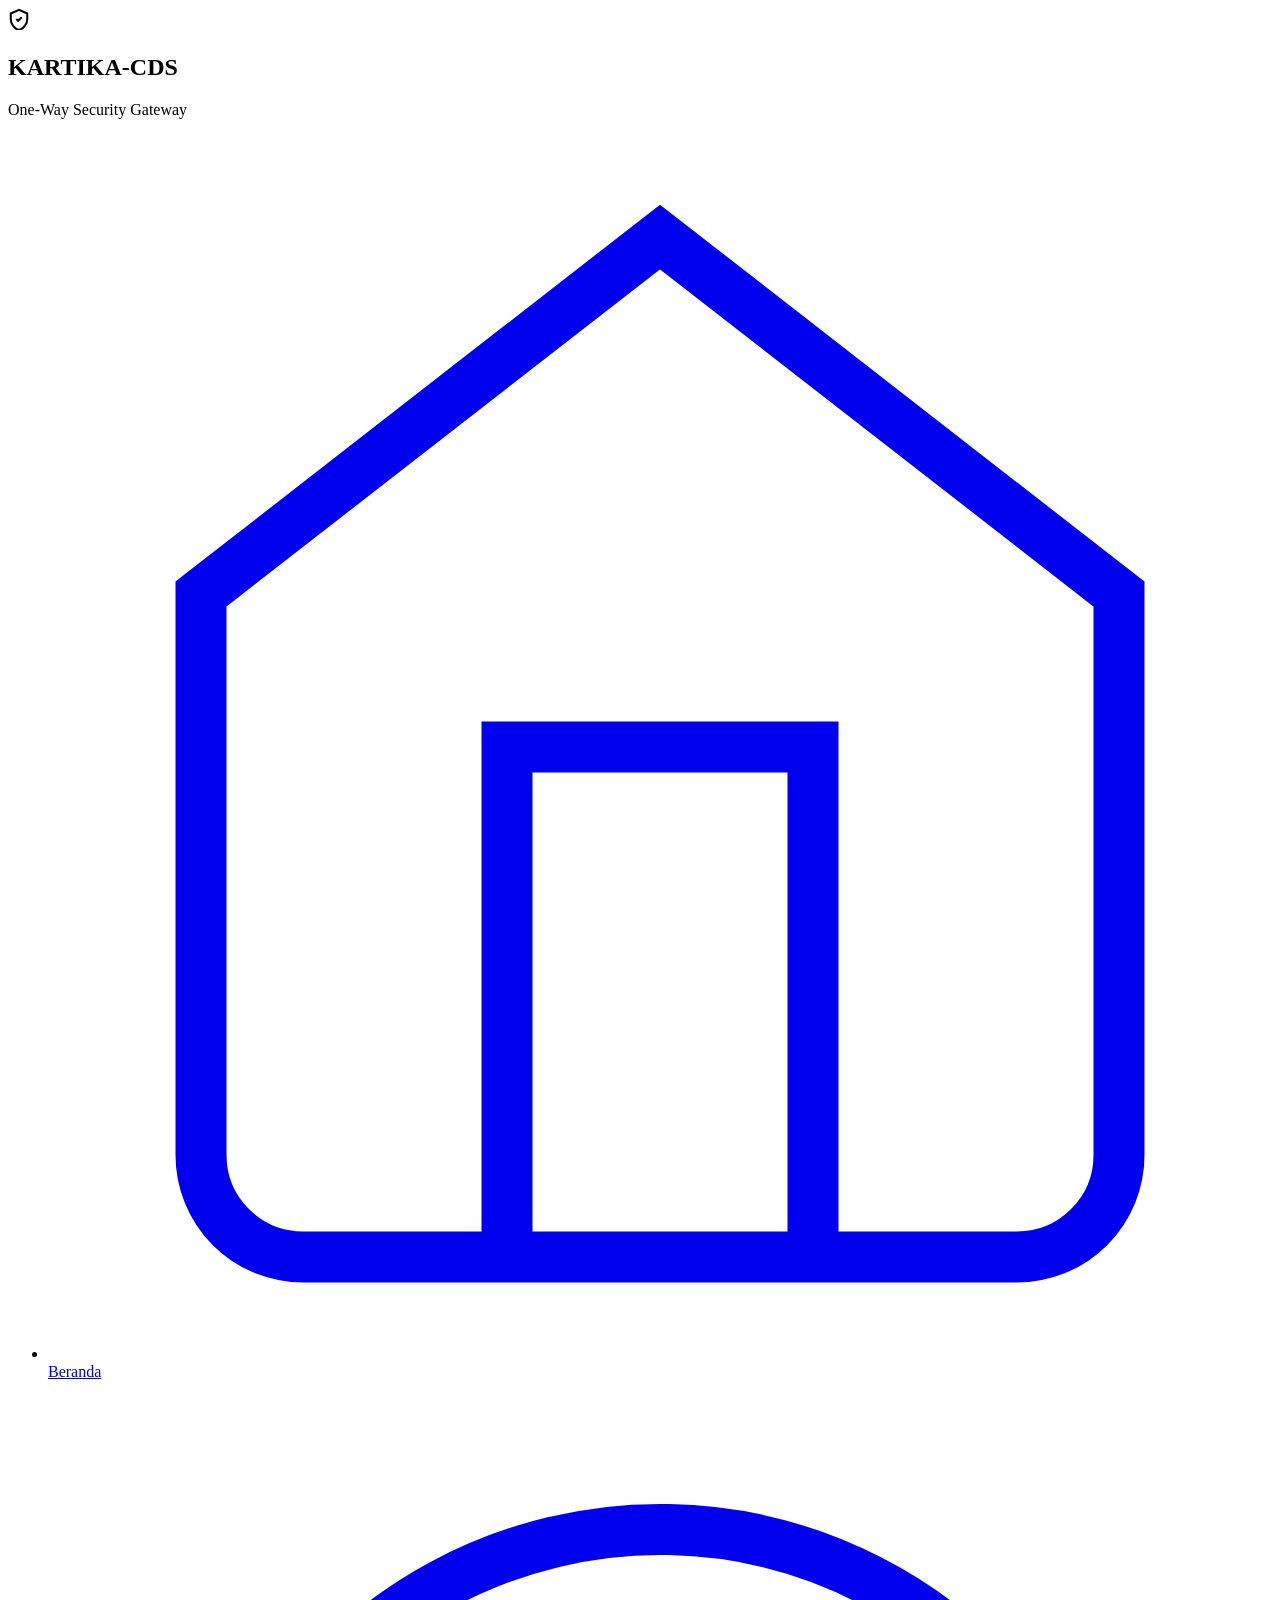
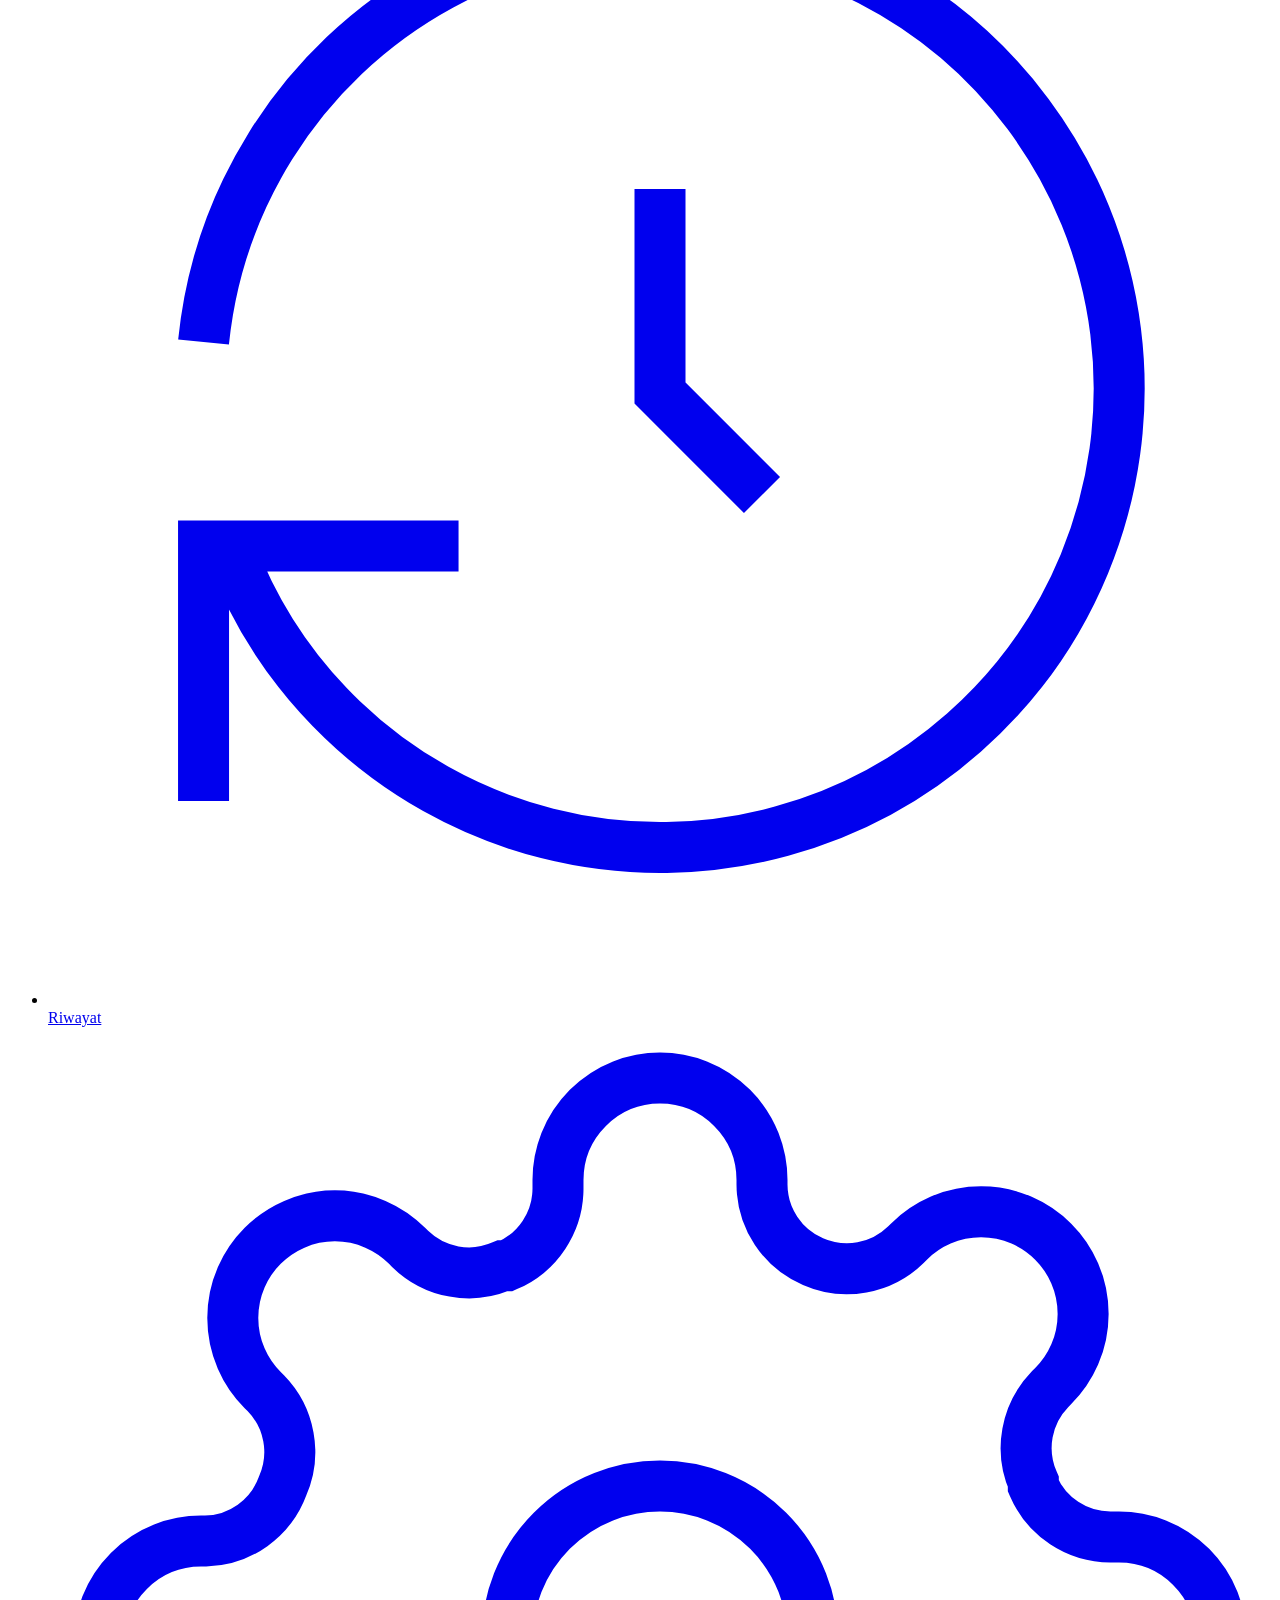
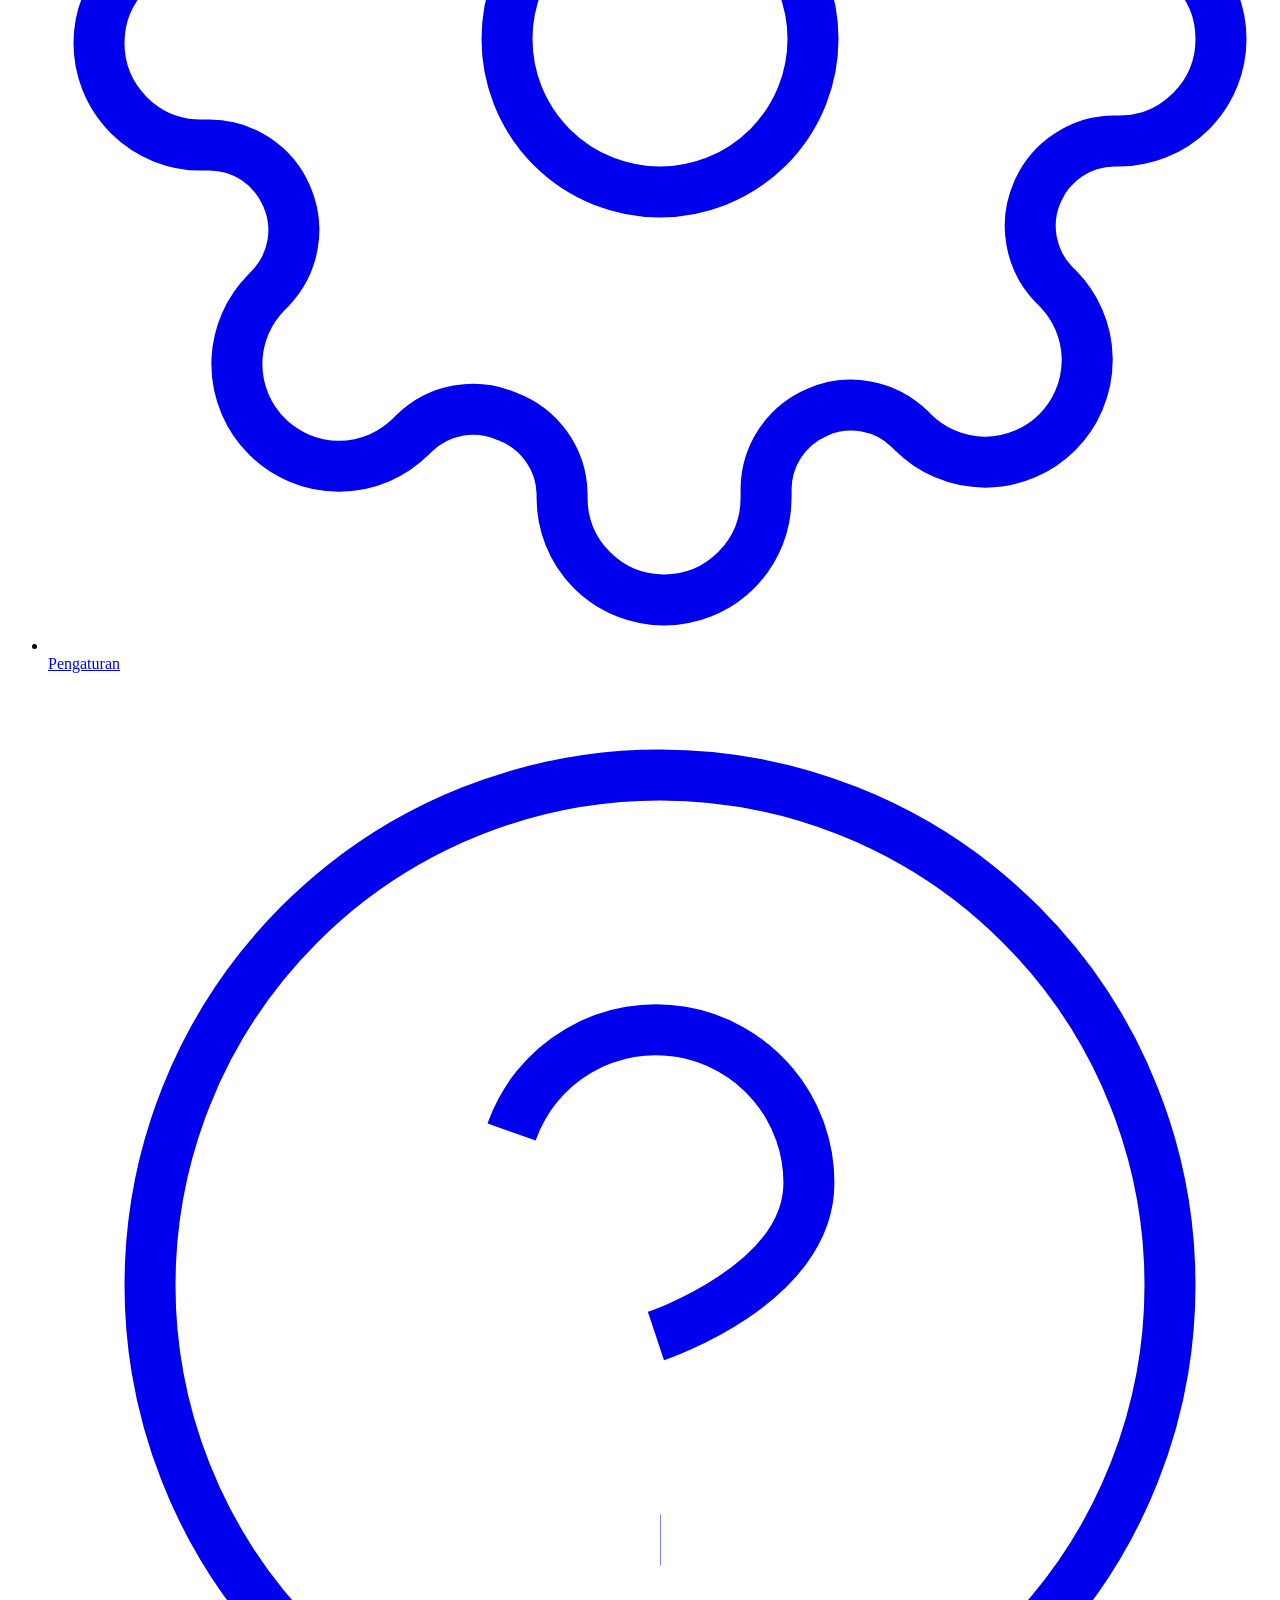
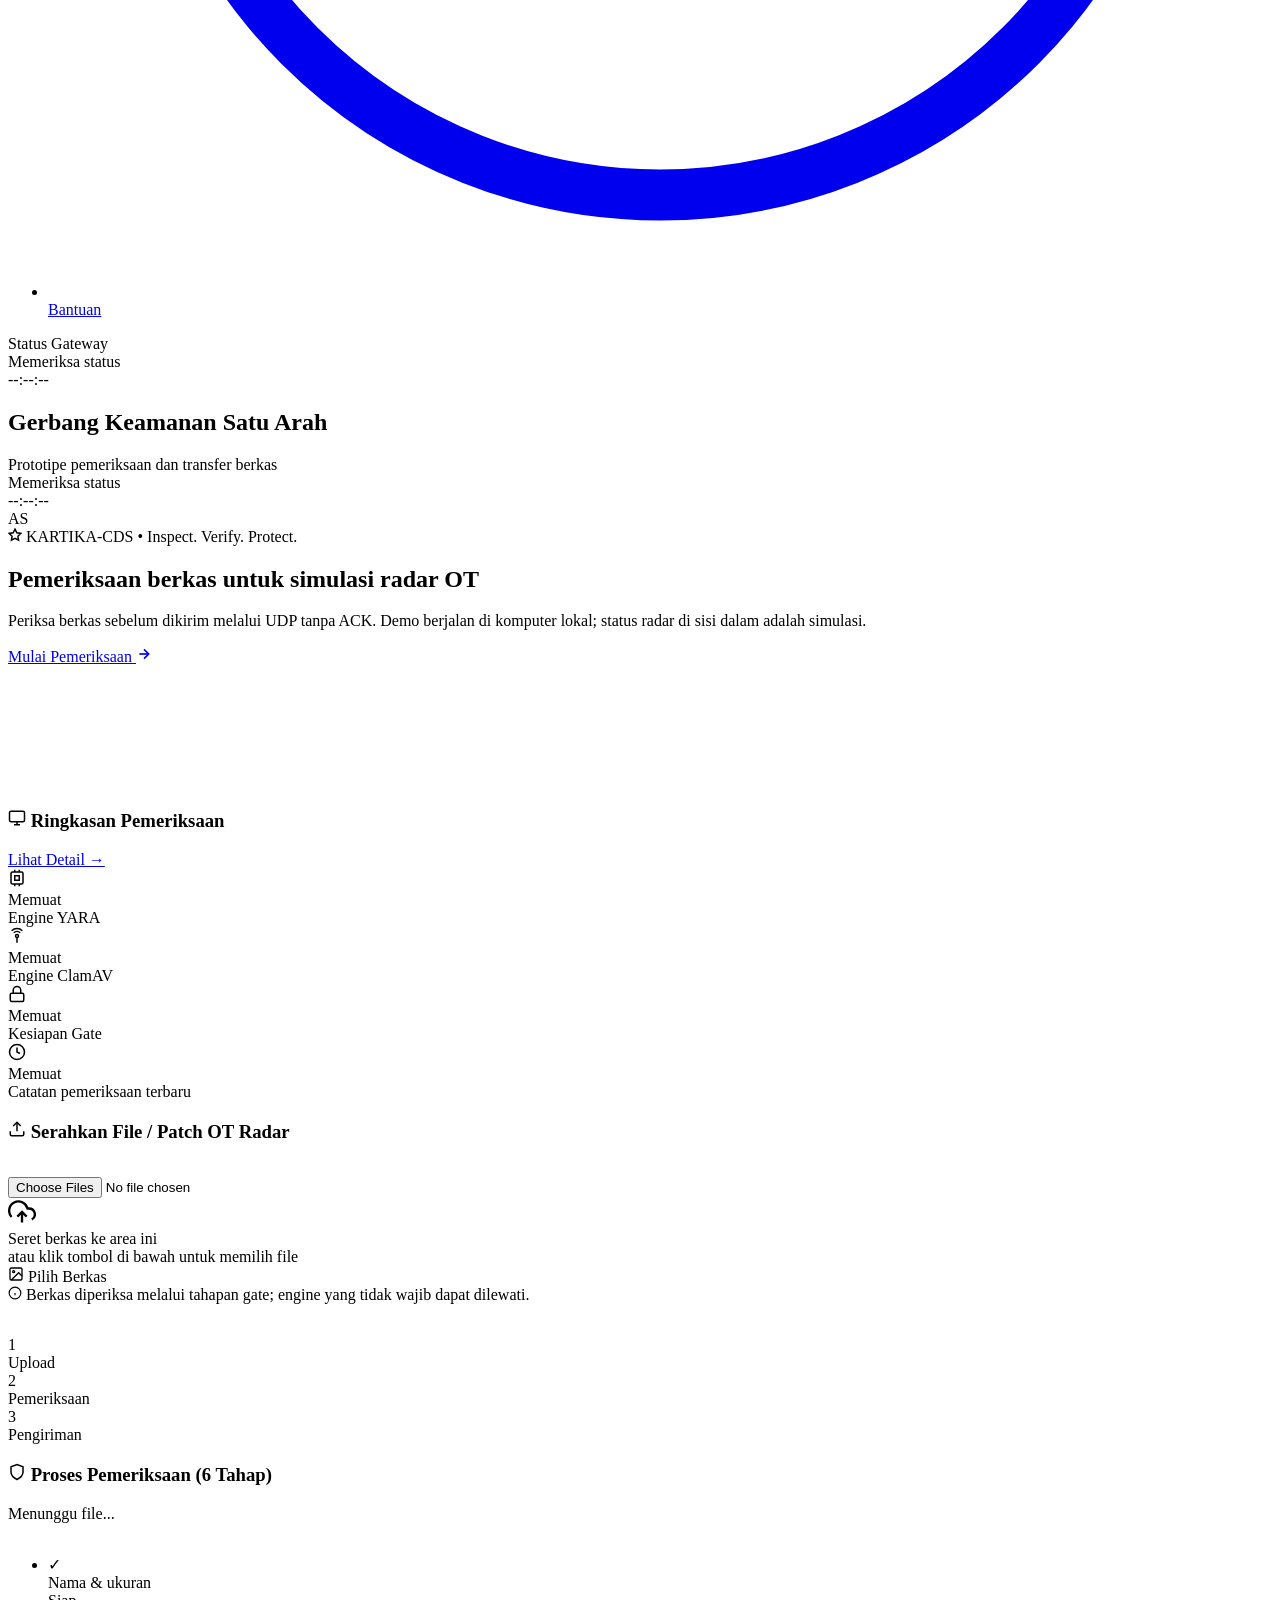
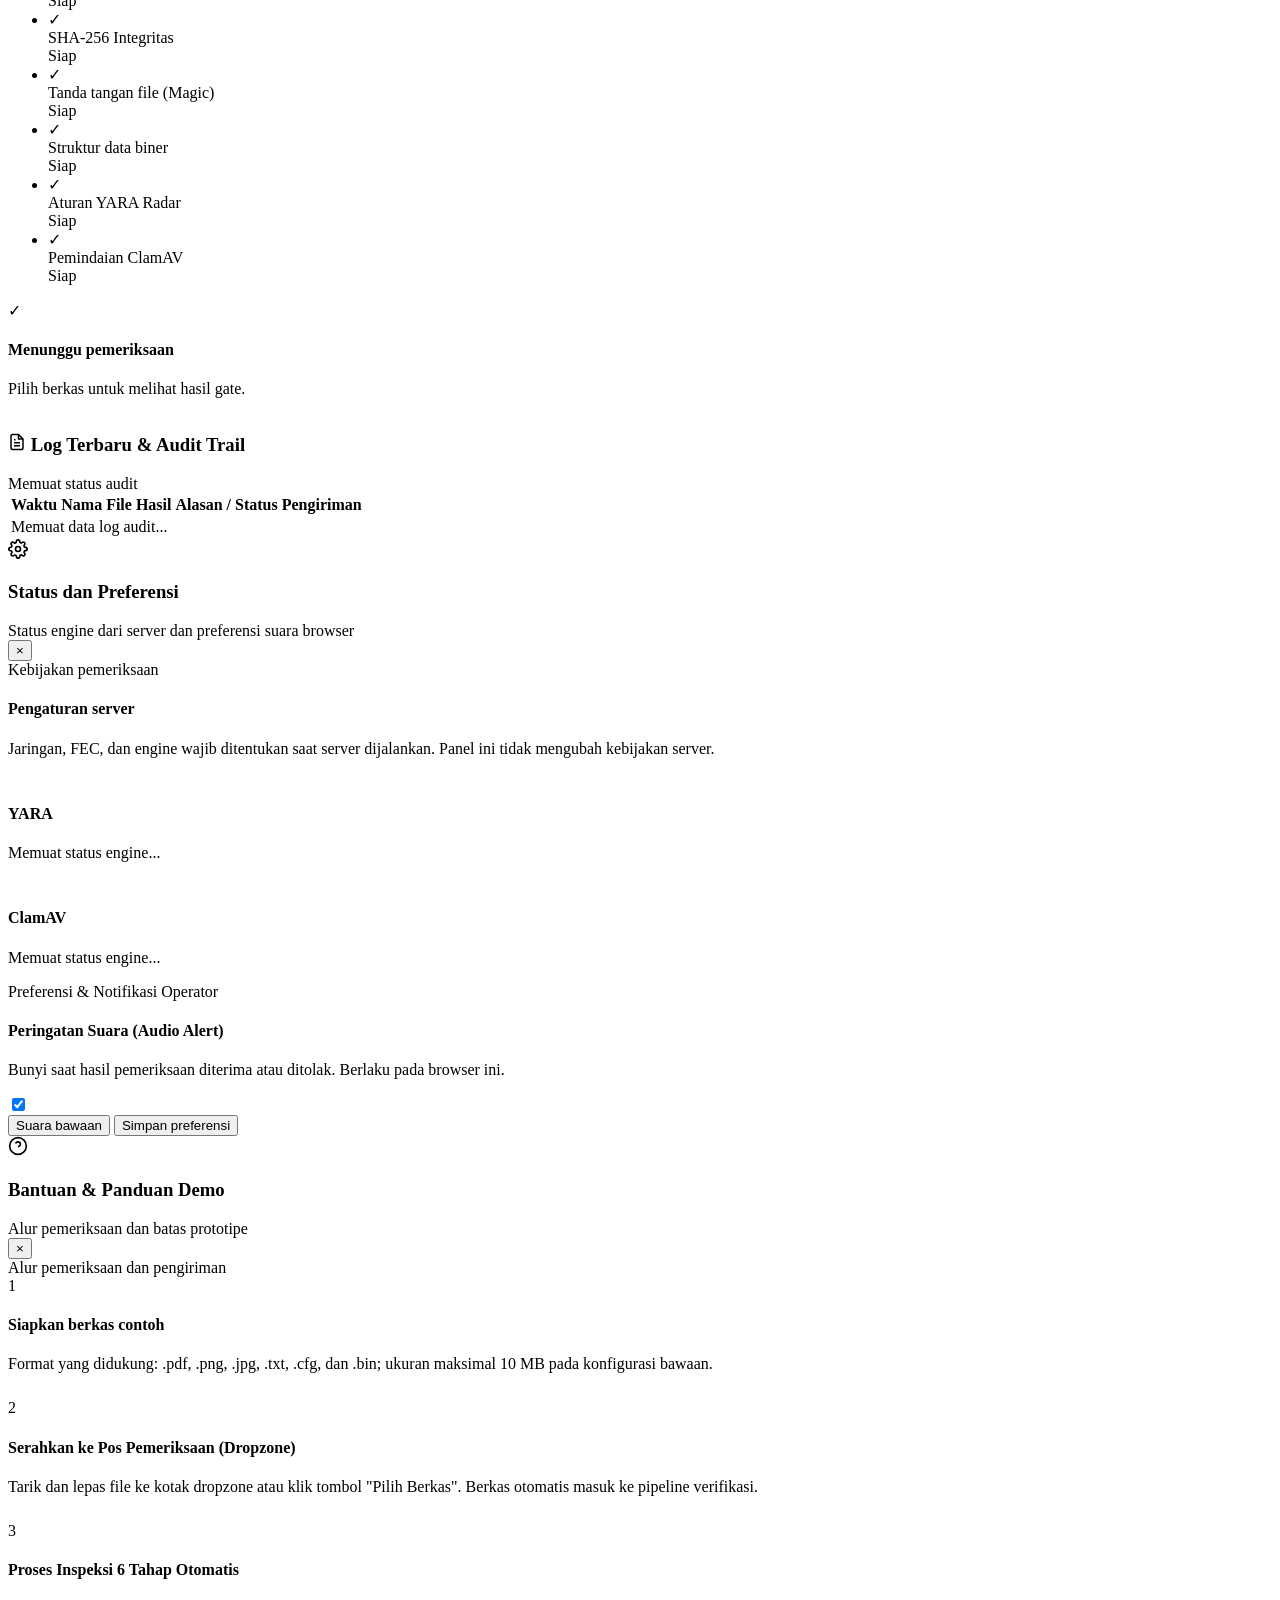
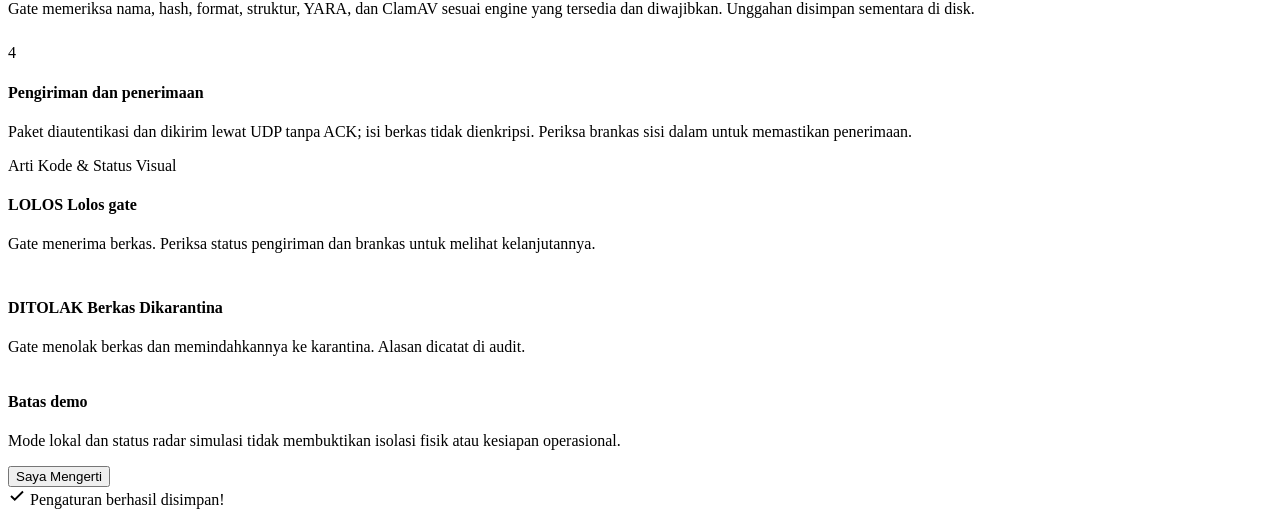
==== commit d96abc2f: "Perjelas batas prototipe dan perbaiki pengujian demo" ====
--- a/diode-gateway/low_side/web/index.html
+++ b/diode-gateway/low_side/web/index.html
@@ -64,10 +64,9 @@
     </ul>
 
     <div class="sidebar-status-box">
-      <div class="status-beacon"></div>
       <div class="status-info-side">
         <div class="title">Status Gateway</div>
-        <div class="val" id="sb-status">Normal</div>
+        <div class="val" id="sb-status">Memeriksa status</div>
         <div class="time" id="sb-time">--:--:--</div>
       </div>
     </div>
@@ -80,14 +79,13 @@
       <div class="topbar-left">
         <div class="topbar-title-text">
           <h2>Gerbang Keamanan Satu Arah</h2>
-          <span class="topbar-subtitle">Melindungi Jaringan Radar Terisolasi</span>
+          <span class="topbar-subtitle">Prototipe pemeriksaan dan transfer berkas</span>
         </div>
       </div>
 
       <div class="topbar-right">
-        <div class="pill-badge normal" id="top-status-badge">
-          <span class="status-beacon"></span>
-          <span id="top-status-text">Normal (Siap)</span>
+        <div class="pill-badge" id="top-status-badge">
+          <span id="top-status-text">Memeriksa status</span>
         </div>
         <div class="pill-badge clock" id="top-clock">--:--:--</div>
         <div class="user-avatar" title="Operator Kartika">AS</div>
@@ -105,8 +103,8 @@
             </svg>
             KARTIKA-CDS • Inspect. Verify. Protect.
           </div>
-          <h1 class="hero-title">Gerbang Keamanan Satu Arah untuk Melindungi Jaringan Radar</h1>
-          <p class="hero-desc">Pastikan setiap berkas operasi, konfigurasi parameter radar, dan pembaruan firmware aman melalui 6 tahapan inspeksi militer sebelum dikirim ke sistem radar terisolasi.</p>
+          <h1 class="hero-title">Pemeriksaan berkas untuk simulasi radar OT</h1>
+          <p class="hero-desc">Periksa berkas sebelum dikirim melalui UDP tanpa ACK. Demo berjalan di komputer lokal; status radar di sisi dalam adalah simulasi.</p>
           <a href="#dropzone" class="btn-action-primary" id="btn-start-check">
             Mulai Pemeriksaan
             <svg width="16" height="16" viewBox="0 0 24 24" fill="none" stroke="currentColor" stroke-width="2.5">
@@ -137,7 +135,7 @@
               <line x1="8" y1="21" x2="16" y2="21"/>
               <line x1="12" y1="17" x2="12" y2="21"/>
             </svg>
-            Ringkasan Sistem &amp; Status Radar
+            Ringkasan Pemeriksaan
           </h3>
           <a class="link-action" href="#riwayat">Lihat Detail &rarr;</a>
         </div>
@@ -154,8 +152,8 @@
                 <line x1="15" y1="20" x2="15" y2="23"/>
               </svg>
             </div>
-            <div class="stat-metric-val" id="metric-fw">v2.4.0</div>
-            <div class="stat-metric-label">Versi Firmware Radar</div>
+            <div class="stat-metric-val" id="metric-yara">Memuat</div>
+            <div class="stat-metric-label">Engine YARA</div>
           </div>
 
           <div class="stat-metric-card">
@@ -167,8 +165,8 @@
                 <path d="M12 14v7"/>
               </svg>
             </div>
-            <div class="stat-metric-val" id="metric-freq">2920 MHz</div>
-            <div class="stat-metric-label">Frekuensi Sapuan Radar</div>
+            <div class="stat-metric-val" id="metric-clamav">Memuat</div>
+            <div class="stat-metric-label">Engine ClamAV</div>
           </div>
 
           <div class="stat-metric-card">
@@ -178,8 +176,8 @@
                 <path d="M7 11V7a5 5 0 0 1 10 0v4"/>
               </svg>
             </div>
-            <div class="stat-metric-val" id="metric-lock" style="color:var(--accent-emerald-dark);">AKTIF</div>
-            <div class="stat-metric-label">Interlock Hardware Diode</div>
+            <div class="stat-metric-val" id="metric-gate">Memuat</div>
+            <div class="stat-metric-label">Kesiapan Gate</div>
           </div>
 
           <div class="stat-metric-card">
@@ -189,8 +187,8 @@
                 <polyline points="12 6 12 12 16 14"/>
               </svg>
             </div>
-            <div class="stat-metric-val" id="metric-processed">0</div>
-            <div class="stat-metric-label">Total File Diproses</div>
+            <div class="stat-metric-val" id="metric-processed">Memuat</div>
+            <div class="stat-metric-label">Catatan pemeriksaan terbaru</div>
           </div>
         </div>
       </section>
@@ -233,7 +231,7 @@
                 <line x1="12" y1="16" x2="12" y2="12"/>
                 <line x1="12" y1="8" x2="12.01" y2="8"/>
               </svg>
-              Berkas akan diverifikasi melalui 6 tahapan keamanan militer sebelum diteruskan.
+              Berkas diperiksa melalui tahapan gate; engine yang tidak wajib dapat dilewati.
             </div>
           </label>
           <div id="err" class="err-msg"></div>
@@ -248,31 +246,13 @@
 
             <div class="step-node" id="step-scan">
               <div class="step-icon-circle">2</div>
-              <div class="step-label">Scan</div>
+              <div class="step-label">Pemeriksaan</div>
             </div>
             <div class="step-arrow-divider"></div>
 
-            <div class="step-node" id="step-analisis">
+            <div class="step-node" id="step-transfer">
               <div class="step-icon-circle">3</div>
-              <div class="step-label">Analisis</div>
-            </div>
-            <div class="step-arrow-divider"></div>
-
-            <div class="step-node" id="step-validasi">
-              <div class="step-icon-circle">4</div>
-              <div class="step-label">Validasi</div>
-            </div>
-            <div class="step-arrow-divider"></div>
-
-            <div class="step-node" id="step-enkripsi">
-              <div class="step-icon-circle">5</div>
-              <div class="step-label">Enkripsi</div>
-            </div>
-            <div class="step-arrow-divider"></div>
-
-            <div class="step-node" id="step-transfer">
-              <div class="step-icon-circle">6</div>
-              <div class="step-label">Transfer</div>
+              <div class="step-label">Pengiriman</div>
             </div>
           </div>
         </div>
@@ -338,8 +318,8 @@
             <div class="verdict-banner" id="verdict-banner">
               <div class="verdict-icon">&#10003;</div>
               <div class="verdict-text">
-                <h4 id="verdict-title">Sistem Siap Menerima File</h4>
-                <p id="verdict-sub">Jalur Balik 0-Byte: Berkas lolos akan diteruskan ke Enklave Radar via UDP Simplex.</p>
+                <h4 id="verdict-title">Menunggu pemeriksaan</h4>
+                <p id="verdict-sub">Pilih berkas untuk melihat hasil gate.</p>
               </div>
             </div>
           </div>
@@ -359,7 +339,7 @@
             </svg>
             Log Terbaru &amp; Audit Trail
           </h3>
-          <span class="pill-badge normal" id="chain-badge">Rantai Hash Terverifikasi</span>
+          <span class="pill-badge" id="chain-badge">Memuat status audit</span>
         </div>
 
         <div class="table-panel-card">
@@ -400,8 +380,8 @@
           </svg>
         </div>
         <div>
-          <h3>Pengaturan Sistem KARTIKA-CDS</h3>
-          <span>Konfigurasi Jaringan &amp; Kebijakan Keamanan Pos Pemeriksaan</span>
+          <h3>Status dan Preferensi</h3>
+          <span>Status engine dari server dan preferensi suara browser</span>
         </div>
       </div>
       <button type="button" class="btn-close-modal" id="btn-close-settings">&times;</button>
@@ -409,66 +389,25 @@
 
     <div class="modal-body">
       <div>
-        <div class="modal-section-title">Konfigurasi Jaringan &amp; Port Diode</div>
+        <div class="modal-section-title">Kebijakan pemeriksaan</div>
         <div style="display:flex; flex-direction:column; gap:10px;">
           <div class="settings-card">
             <div class="settings-info">
-              <h4>Jalur Simplex UDP (One-Way Diode)</h4>
-              <p>Port pengiriman satu arah ke High-Side Enclave (127.0.0.1:5005)</p>
-            </div>
-            <label class="toggle-switch">
-              <input type="checkbox" checked id="set-udp-active">
-              <span class="slider-round"></span>
-            </label>
-          </div>
-
+              <h4>Pengaturan server</h4>
+              <p>Jaringan, FEC, dan engine wajib ditentukan saat server dijalankan. Panel ini tidak mengubah kebijakan server.</p>
+            </div>
+          </div>
           <div class="settings-card">
             <div class="settings-info">
-              <h4>Koreksi Kesalahan Reed-Solomon RS(4,2)</h4>
-              <p>Menjamin keutuhan paket data tanpa membutuhkan sinyal ACK balik</p>
-            </div>
-            <label class="toggle-switch">
-              <input type="checkbox" checked id="set-fec-active">
-              <span class="slider-round"></span>
-            </label>
-          </div>
-        </div>
-      </div>
-
-      <div>
-        <div class="modal-section-title">Kebijakan Inspeksi Berkas (Security Policies)</div>
-        <div style="display:flex; flex-direction:column; gap:10px;">
+              <h4>YARA</h4>
+              <p id="settings-yara">Memuat status engine...</p>
+            </div>
+          </div>
           <div class="settings-card">
             <div class="settings-info">
-              <h4>Pemeriksaan Ketat Magic Bytes</h4>
-              <p>Memverifikasi header &amp; footer biner asli untuk mencegah pemalsuan ekstensi</p>
-            </div>
-            <label class="toggle-switch">
-              <input type="checkbox" checked id="set-magic-check">
-              <span class="slider-round"></span>
-            </label>
-          </div>
-
-          <div class="settings-card">
-            <div class="settings-info">
-              <h4>Aturan YARA Intelijen Siber Radar</h4>
-              <p>Mendeteksi kode berbahaya dan anomali patch firmware militer</p>
-            </div>
-            <label class="toggle-switch">
-              <input type="checkbox" checked id="set-yara-check">
-              <span class="slider-round"></span>
-            </label>
-          </div>
-
-          <div class="settings-card">
-            <div class="settings-info">
-              <h4>Pemindaian Mendalam ClamAV Antivirus</h4>
-              <p>Mencocokkan tanda tangan database virus &amp; trojan terkini</p>
-            </div>
-            <label class="toggle-switch">
-              <input type="checkbox" checked id="set-clamav-check">
-              <span class="slider-round"></span>
-            </label>
+              <h4>ClamAV</h4>
+              <p id="settings-clamav">Memuat status engine...</p>
+            </div>
           </div>
         </div>
       </div>
@@ -479,7 +418,7 @@
           <div class="settings-card">
             <div class="settings-info">
               <h4>Peringatan Suara (Audio Alert)</h4>
-              <p>Bunyi notifikasi saat berkas berhasil ditransfer atau ditolak</p>
+              <p>Bunyi saat hasil pemeriksaan diterima atau ditolak. Berlaku pada browser ini.</p>
             </div>
             <label class="toggle-switch">
               <input type="checkbox" checked id="set-sound-alert">
@@ -491,8 +430,8 @@
     </div>
 
     <div class="modal-footer">
-      <button type="button" class="btn-secondary" id="btn-reset-settings">Standar TNI AD</button>
-      <button type="button" class="btn-primary" id="btn-save-settings">Simpan Pengaturan</button>
+      <button type="button" class="btn-secondary" id="btn-reset-settings">Suara bawaan</button>
+      <button type="button" class="btn-primary" id="btn-save-settings">Simpan preferensi</button>
     </div>
   </div>
 </div>
@@ -512,8 +451,8 @@
           </svg>
         </div>
         <div>
-          <h3>Bantuan &amp; Panduan Operasional</h3>
-          <span>SOP Pengiriman Berkas Gerbang Keamanan Satu Arah</span>
+          <h3>Bantuan &amp; Panduan Demo</h3>
+          <span>Alur pemeriksaan dan batas prototipe</span>
         </div>
       </div>
       <button type="button" class="btn-close-modal" id="btn-close-help">&times;</button>
@@ -521,13 +460,13 @@
 
     <div class="modal-body">
       <div>
-        <div class="modal-section-title">Alur Kerja Pengiriman Berkas (SOP)</div>
+        <div class="modal-section-title">Alur pemeriksaan dan pengiriman</div>
         <div style="display:flex; flex-direction:column; gap:10px;">
           <div class="help-step-box">
             <div class="help-step-num">1</div>
             <div class="help-step-content">
-              <h4>Siapkan Berkas Terverifikasi</h4>
-              <p>Pastikan berkas yang akan dikirim berupa patch firmware (.bin, .fw), konfigurasi radar (.json, .xml, .ini), atau berkas log resmi.</p>
+              <h4>Siapkan berkas contoh</h4>
+              <p>Format yang didukung: .pdf, .png, .jpg, .txt, .cfg, dan .bin; ukuran maksimal 10 MB pada konfigurasi bawaan.</p>
             </div>
           </div>
 
@@ -543,15 +482,15 @@
             <div class="help-step-num">3</div>
             <div class="help-step-content">
               <h4>Proses Inspeksi 6 Tahap Otomatis</h4>
-              <p>Sistem memverifikasi integritas nama, SHA-256, magic bytes biner, struktur data, aturan YARA, dan ClamAV.</p>
+              <p>Gate memeriksa nama, hash, format, struktur, YARA, dan ClamAV sesuai engine yang tersedia dan diwajibkan. Unggahan disimpan sementara di disk.</p>
             </div>
           </div>
 
           <div class="help-step-box">
             <div class="help-step-num">4</div>
             <div class="help-step-content">
-              <h4>Emisi Simplex Satu Arah ke Enklave Radar</h4>
-              <p>Berkas lolos dienkripsi ChaCha20-Poly1305 dan dipancarkan ke High-Side via UDP Simplex (0-byte feedback), dijamin tidak ada data yang bisa bocor keluar.</p>
+              <h4>Pengiriman dan penerimaan</h4>
+              <p>Paket diautentikasi dan dikirim lewat UDP tanpa ACK; isi berkas tidak dienkripsi. Periksa brankas sisi dalam untuk memastikan penerimaan.</p>
             </div>
           </div>
         </div>
@@ -562,27 +501,23 @@
         <div style="display:flex; flex-direction:column; gap:8px;">
           <div class="settings-card">
             <div class="settings-info">
-              <h4><span class="badge-status pass">LOLOS</span> Berkas Aman</h4>
-              <p>Semua tahapan lolos. Berkas tersimpan di Brankas Enklave Radar.</p>
+              <h4><span class="badge-status pass">LOLOS</span> Lolos gate</h4>
+              <p>Gate menerima berkas. Periksa status pengiriman dan brankas untuk melihat kelanjutannya.</p>
             </div>
           </div>
           <div class="settings-card">
             <div class="settings-info">
               <h4><span class="badge-status fail">DITOLAK</span> Berkas Dikarantina</h4>
-              <p>Terdeteksi ancaman atau format tidak standar. Berkas diisolasi dan dicatat di log audit.</p>
-            </div>
-          </div>
-        </div>
-      </div>
-
-      <div>
-        <div class="modal-section-title">Kontak Dukungan Teknis Militer</div>
-        <div class="help-step-box">
-          <div class="help-step-num" style="background:var(--accent-emerald); color:#FFFFFF;">&#9742;</div>
-          <div class="help-step-content">
-            <h4>Pusat Komando Satuan Siber TNI AD</h4>
-            <p>Saluran Komunikasi Radio Sandi: <strong>CH-07 (Secure Voice)</strong> | Hotline Enclave: <strong>Ext. 404</strong></p>
-          </div>
+              <p>Gate menolak berkas dan memindahkannya ke karantina. Alasan dicatat di audit.</p>
+            </div>
+          </div>
+        </div>
+      </div>
+
+      <div class="help-step-box">
+        <div class="help-step-content">
+          <h4>Batas demo</h4>
+          <p>Mode lokal dan status radar simulasi tidak membuktikan isolasi fisik atau kesiapan operasional.</p>
         </div>
       </div>
     </div>
@@ -603,4 +538,4 @@
 
 <script src="/app.js"></script>
 </body>
-</html>+</html>
